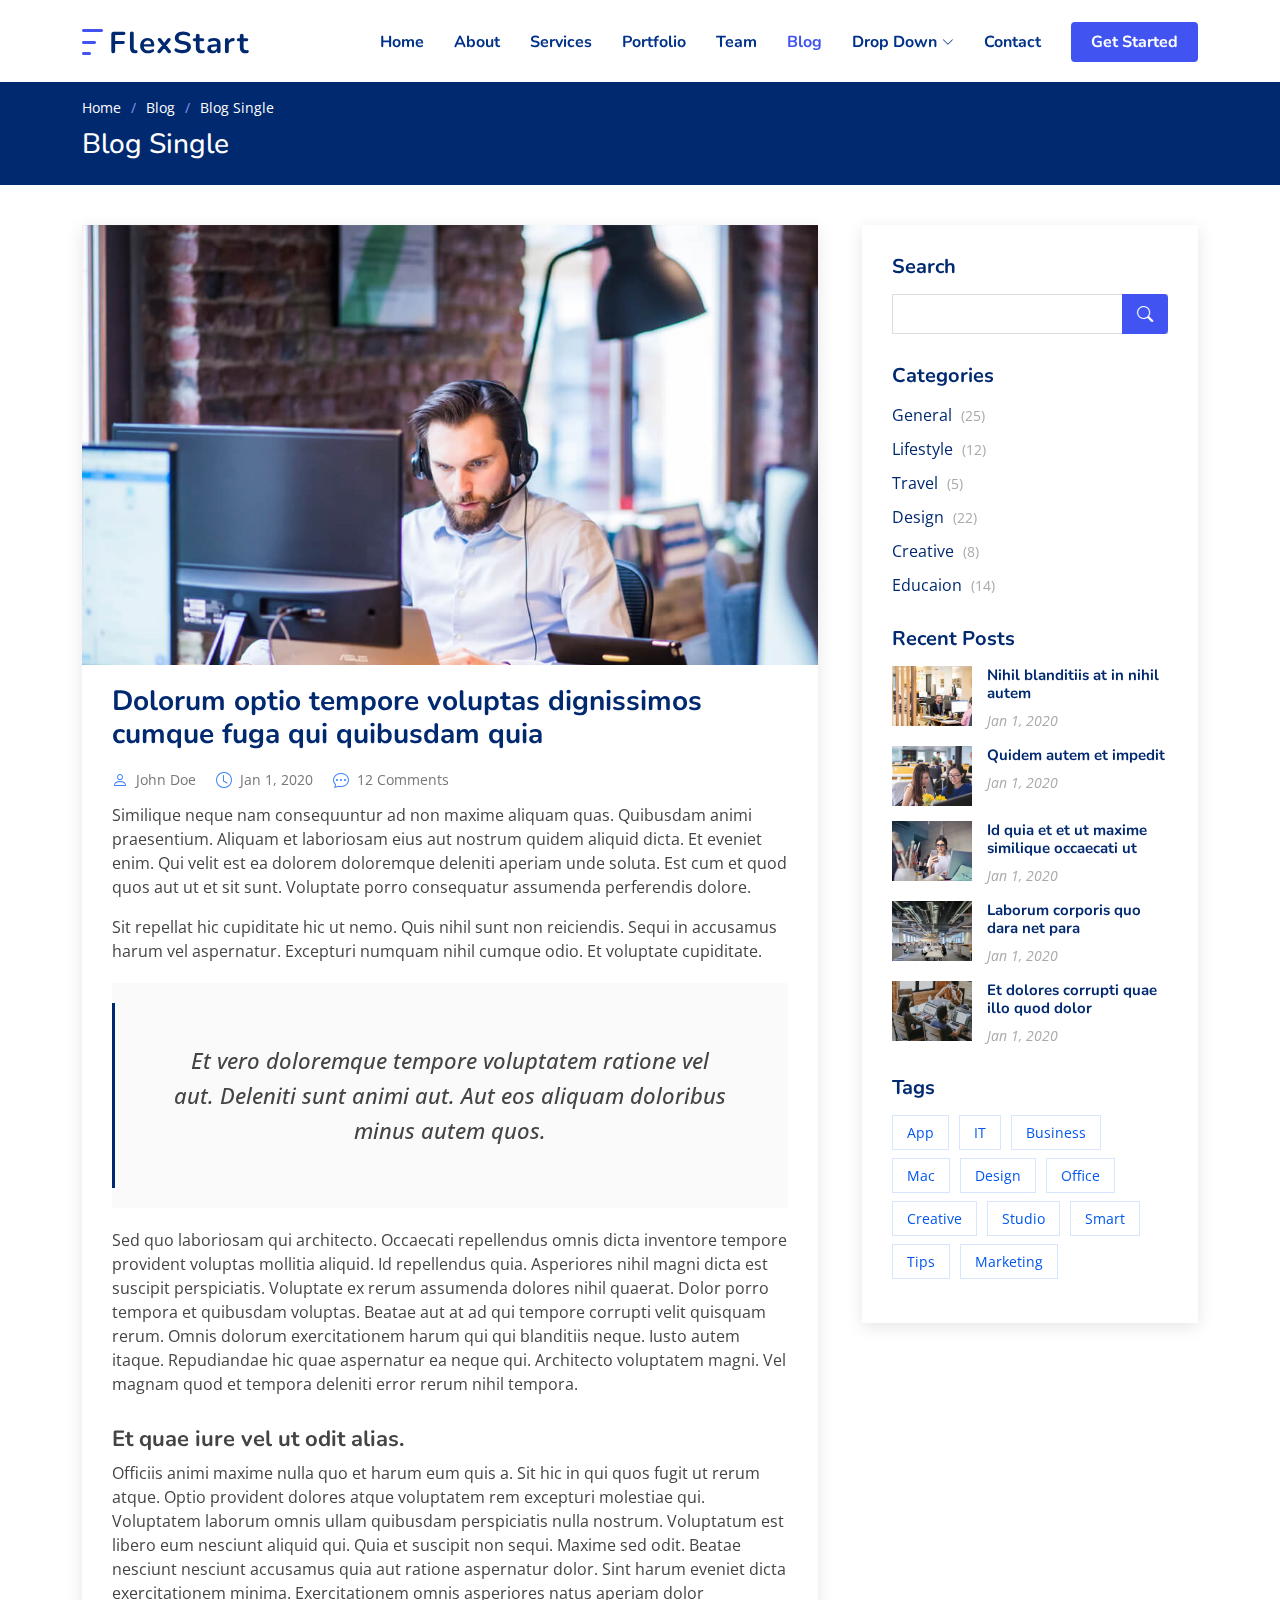
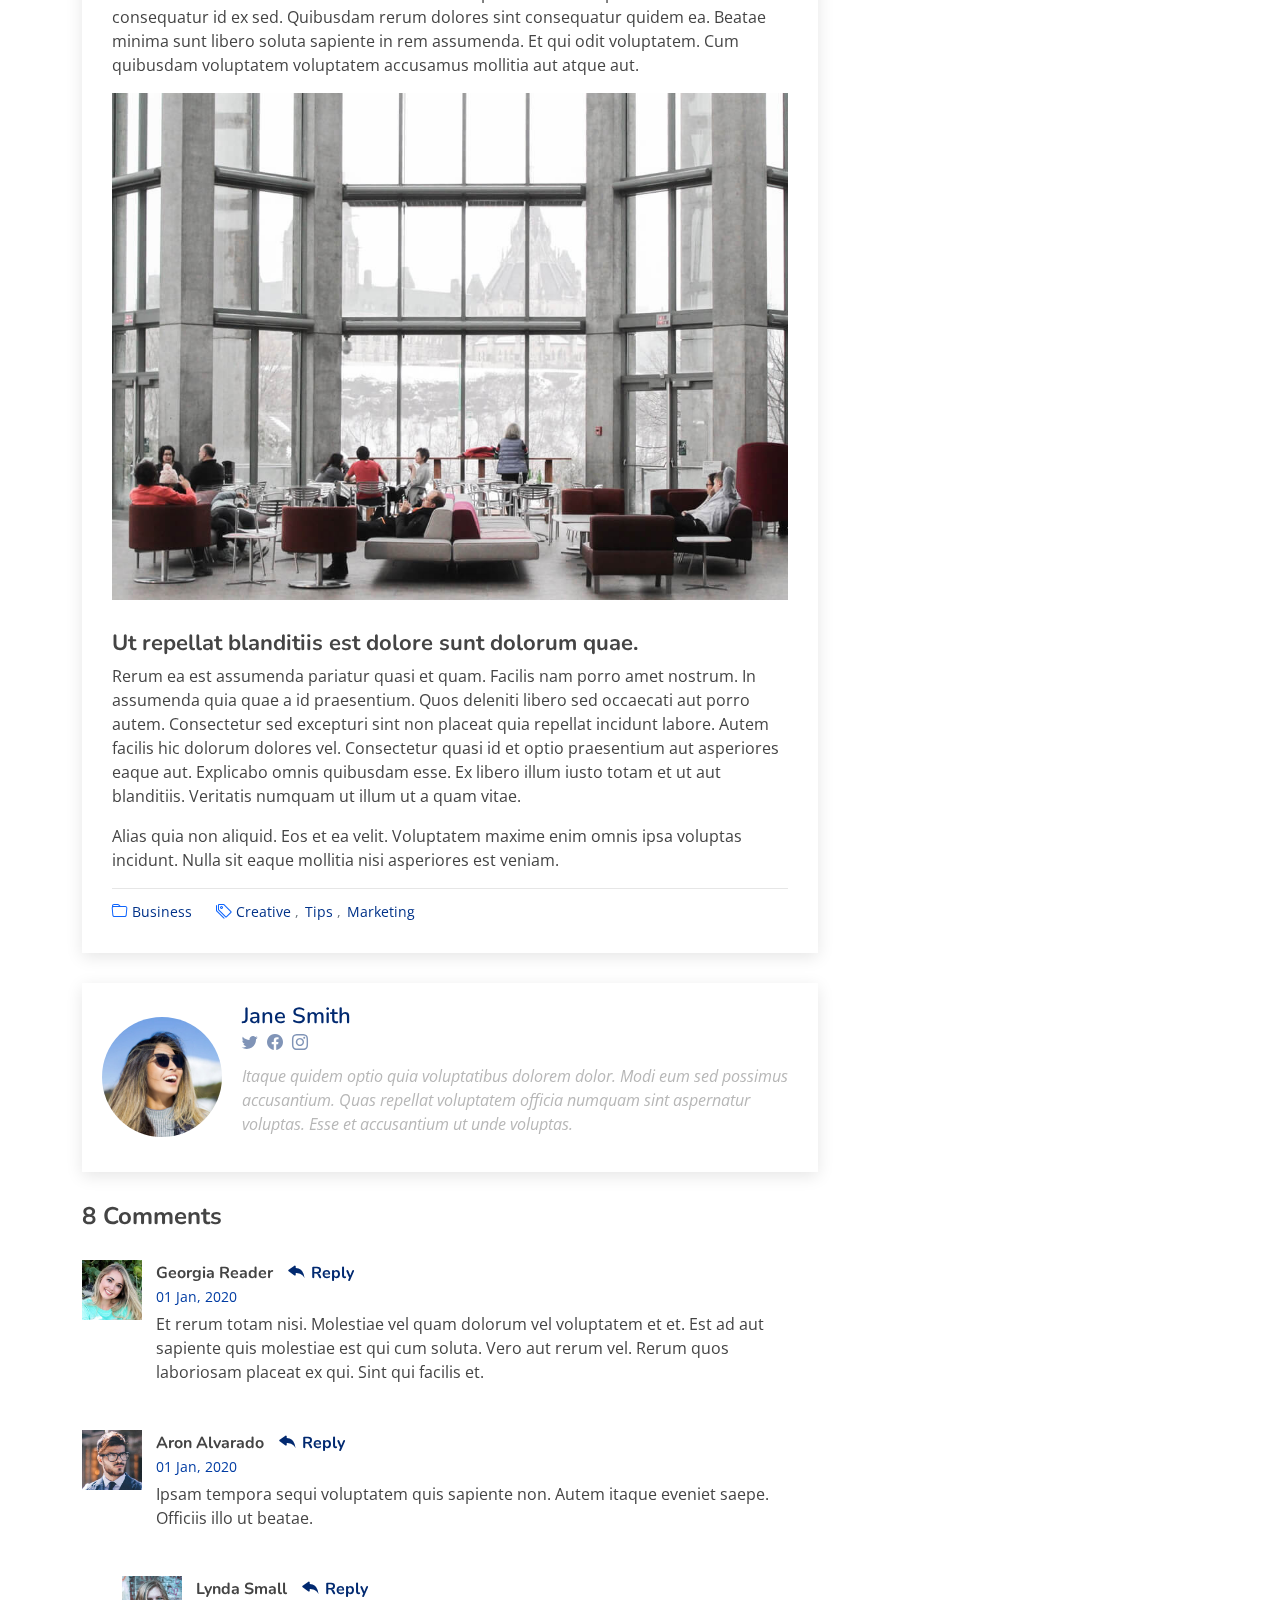
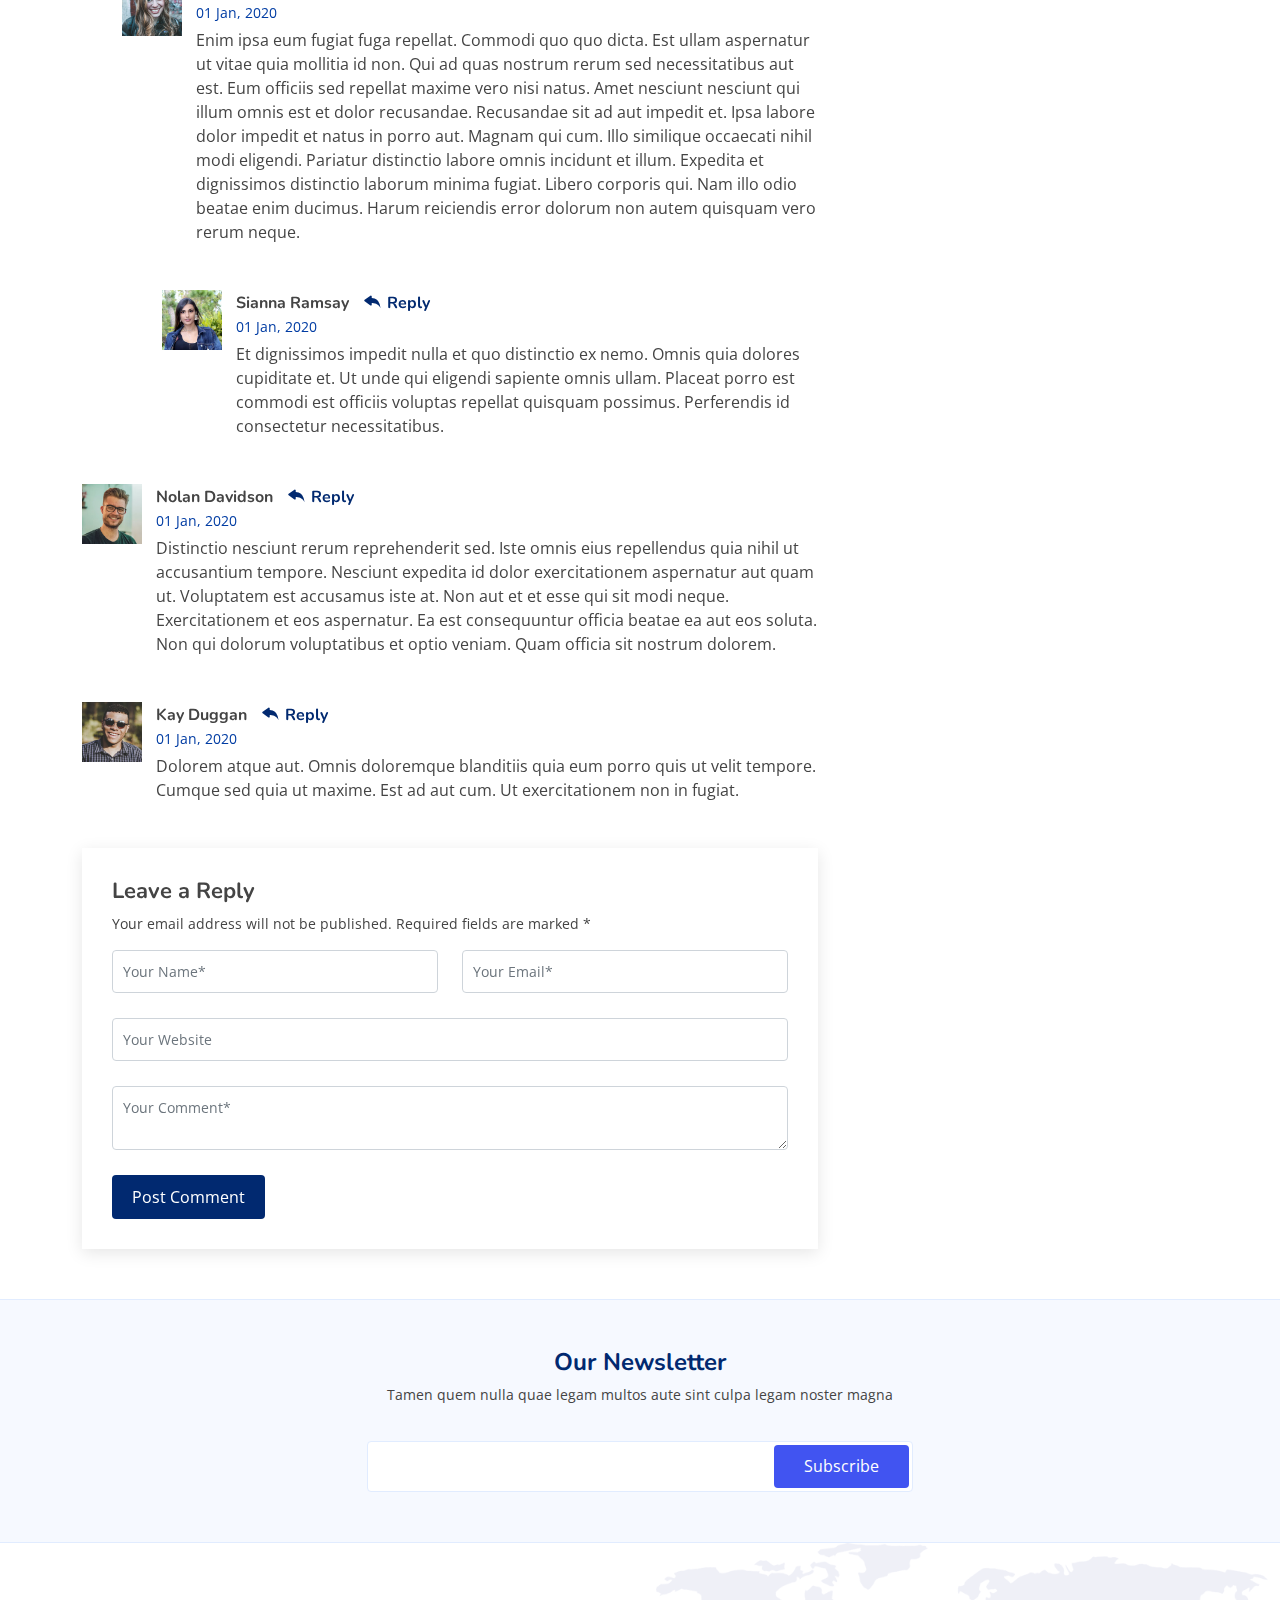
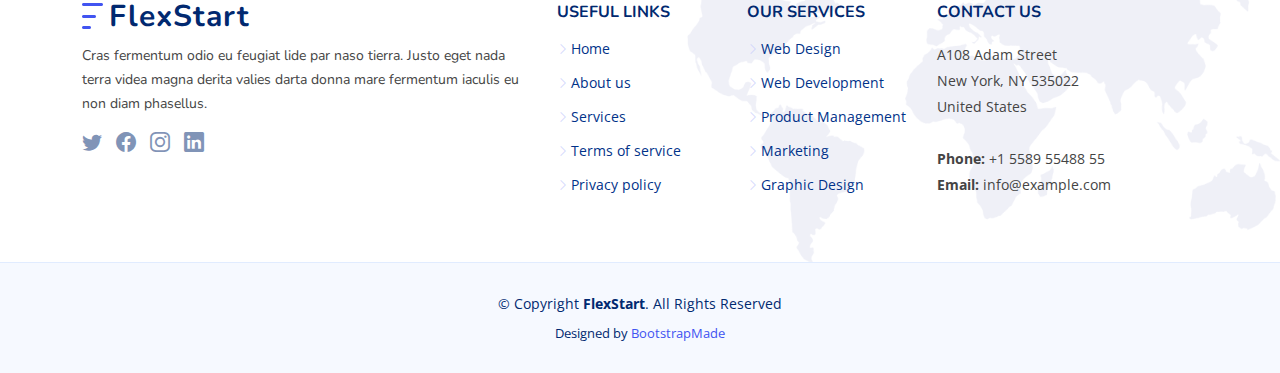
==== blog-single.html @ 6ce549ad "Innitial commit" ====
<!DOCTYPE html>
<html lang="en">

<head>
  <meta charset="utf-8">
  <meta content="width=device-width, initial-scale=1.0" name="viewport">

  <title>Blog Single - FlexStart Bootstrap Template</title>
  <meta content="" name="description">
  <meta content="" name="keywords">

  <!-- Favicons -->
  <link href="assets/img/favicon.png" rel="icon">
  <link href="assets/img/apple-touch-icon.png" rel="apple-touch-icon">

  <!-- Google Fonts -->
  <link href="https://fonts.googleapis.com/css?family=Open+Sans:300,300i,400,400i,600,600i,700,700i|Nunito:300,300i,400,400i,600,600i,700,700i|Poppins:300,300i,400,400i,500,500i,600,600i,700,700i" rel="stylesheet">

  <!-- Vendor CSS Files -->
  <link href="assets/vendor/aos/aos.css" rel="stylesheet">
  <link href="assets/vendor/bootstrap/css/bootstrap.min.css" rel="stylesheet">
  <link href="assets/vendor/bootstrap-icons/bootstrap-icons.css" rel="stylesheet">
  <link href="assets/vendor/glightbox/css/glightbox.min.css" rel="stylesheet">
  <link href="assets/vendor/remixicon/remixicon.css" rel="stylesheet">
  <link href="assets/vendor/swiper/swiper-bundle.min.css" rel="stylesheet">

  <!-- Template Main CSS File -->
  <link href="assets/css/style.css" rel="stylesheet">

  <!-- =======================================================
  * Template Name: FlexStart
  * Updated: Mar 10 2023 with Bootstrap v5.2.3
  * Template URL: https://bootstrapmade.com/flexstart-bootstrap-startup-template/
  * Author: BootstrapMade.com
  * License: https://bootstrapmade.com/license/
  ======================================================== -->
</head>

<body>

  <!-- ======= Header ======= -->
  <header id="header" class="header fixed-top">
    <div class="container-fluid container-xl d-flex align-items-center justify-content-between">

      <a href="index.html" class="logo d-flex align-items-center">
        <img src="assets/img/logo.png" alt="">
        <span>FlexStart</span>
      </a>

      <nav id="navbar" class="navbar">
        <ul>
          <li><a class="nav-link scrollto " href="#hero">Home</a></li>
          <li><a class="nav-link scrollto" href="#about">About</a></li>
          <li><a class="nav-link scrollto" href="#services">Services</a></li>
          <li><a class="nav-link scrollto" href="#portfolio">Portfolio</a></li>
          <li><a class="nav-link scrollto" href="#team">Team</a></li>
          <li><a class="active" href="blog.html">Blog</a></li>
          <li class="dropdown"><a href="#"><span>Drop Down</span> <i class="bi bi-chevron-down"></i></a>
            <ul>
              <li><a href="#">Drop Down 1</a></li>
              <li class="dropdown"><a href="#"><span>Deep Drop Down</span> <i class="bi bi-chevron-right"></i></a>
                <ul>
                  <li><a href="#">Deep Drop Down 1</a></li>
                  <li><a href="#">Deep Drop Down 2</a></li>
                  <li><a href="#">Deep Drop Down 3</a></li>
                  <li><a href="#">Deep Drop Down 4</a></li>
                  <li><a href="#">Deep Drop Down 5</a></li>
                </ul>
              </li>
              <li><a href="#">Drop Down 2</a></li>
              <li><a href="#">Drop Down 3</a></li>
              <li><a href="#">Drop Down 4</a></li>
            </ul>
          </li>
          <li><a class="nav-link scrollto" href="#contact">Contact</a></li>
          <li><a class="getstarted scrollto" href="#about">Get Started</a></li>
        </ul>
        <i class="bi bi-list mobile-nav-toggle"></i>
      </nav><!-- .navbar -->

    </div>
  </header><!-- End Header -->

  <main id="main">

    <!-- ======= Breadcrumbs ======= -->
    <section class="breadcrumbs">
      <div class="container">

        <ol>
          <li><a href="index.html">Home</a></li>
          <li><a href="blog.html">Blog</a></li>
          <li>Blog Single</li>
        </ol>
        <h2>Blog Single</h2>

      </div>
    </section><!-- End Breadcrumbs -->

    <!-- ======= Blog Single Section ======= -->
    <section id="blog" class="blog">
      <div class="container" data-aos="fade-up">

        <div class="row">

          <div class="col-lg-8 entries">

            <article class="entry entry-single">

              <div class="entry-img">
                <img src="assets/img/blog/blog-1.jpg" alt="" class="img-fluid">
              </div>

              <h2 class="entry-title">
                <a href="blog-single.html">Dolorum optio tempore voluptas dignissimos cumque fuga qui quibusdam quia</a>
              </h2>

              <div class="entry-meta">
                <ul>
                  <li class="d-flex align-items-center"><i class="bi bi-person"></i> <a href="blog-single.html">John Doe</a></li>
                  <li class="d-flex align-items-center"><i class="bi bi-clock"></i> <a href="blog-single.html"><time datetime="2020-01-01">Jan 1, 2020</time></a></li>
                  <li class="d-flex align-items-center"><i class="bi bi-chat-dots"></i> <a href="blog-single.html">12 Comments</a></li>
                </ul>
              </div>

              <div class="entry-content">
                <p>
                  Similique neque nam consequuntur ad non maxime aliquam quas. Quibusdam animi praesentium. Aliquam et laboriosam eius aut nostrum quidem aliquid dicta.
                  Et eveniet enim. Qui velit est ea dolorem doloremque deleniti aperiam unde soluta. Est cum et quod quos aut ut et sit sunt. Voluptate porro consequatur assumenda perferendis dolore.
                </p>

                <p>
                  Sit repellat hic cupiditate hic ut nemo. Quis nihil sunt non reiciendis. Sequi in accusamus harum vel aspernatur. Excepturi numquam nihil cumque odio. Et voluptate cupiditate.
                </p>

                <blockquote>
                  <p>
                    Et vero doloremque tempore voluptatem ratione vel aut. Deleniti sunt animi aut. Aut eos aliquam doloribus minus autem quos.
                  </p>
                </blockquote>

                <p>
                  Sed quo laboriosam qui architecto. Occaecati repellendus omnis dicta inventore tempore provident voluptas mollitia aliquid. Id repellendus quia. Asperiores nihil magni dicta est suscipit perspiciatis. Voluptate ex rerum assumenda dolores nihil quaerat.
                  Dolor porro tempora et quibusdam voluptas. Beatae aut at ad qui tempore corrupti velit quisquam rerum. Omnis dolorum exercitationem harum qui qui blanditiis neque.
                  Iusto autem itaque. Repudiandae hic quae aspernatur ea neque qui. Architecto voluptatem magni. Vel magnam quod et tempora deleniti error rerum nihil tempora.
                </p>

                <h3>Et quae iure vel ut odit alias.</h3>
                <p>
                  Officiis animi maxime nulla quo et harum eum quis a. Sit hic in qui quos fugit ut rerum atque. Optio provident dolores atque voluptatem rem excepturi molestiae qui. Voluptatem laborum omnis ullam quibusdam perspiciatis nulla nostrum. Voluptatum est libero eum nesciunt aliquid qui.
                  Quia et suscipit non sequi. Maxime sed odit. Beatae nesciunt nesciunt accusamus quia aut ratione aspernatur dolor. Sint harum eveniet dicta exercitationem minima. Exercitationem omnis asperiores natus aperiam dolor consequatur id ex sed. Quibusdam rerum dolores sint consequatur quidem ea.
                  Beatae minima sunt libero soluta sapiente in rem assumenda. Et qui odit voluptatem. Cum quibusdam voluptatem voluptatem accusamus mollitia aut atque aut.
                </p>
                <img src="assets/img/blog/blog-inside-post.jpg" class="img-fluid" alt="">

                <h3>Ut repellat blanditiis est dolore sunt dolorum quae.</h3>
                <p>
                  Rerum ea est assumenda pariatur quasi et quam. Facilis nam porro amet nostrum. In assumenda quia quae a id praesentium. Quos deleniti libero sed occaecati aut porro autem. Consectetur sed excepturi sint non placeat quia repellat incidunt labore. Autem facilis hic dolorum dolores vel.
                  Consectetur quasi id et optio praesentium aut asperiores eaque aut. Explicabo omnis quibusdam esse. Ex libero illum iusto totam et ut aut blanditiis. Veritatis numquam ut illum ut a quam vitae.
                </p>
                <p>
                  Alias quia non aliquid. Eos et ea velit. Voluptatem maxime enim omnis ipsa voluptas incidunt. Nulla sit eaque mollitia nisi asperiores est veniam.
                </p>

              </div>

              <div class="entry-footer">
                <i class="bi bi-folder"></i>
                <ul class="cats">
                  <li><a href="#">Business</a></li>
                </ul>

                <i class="bi bi-tags"></i>
                <ul class="tags">
                  <li><a href="#">Creative</a></li>
                  <li><a href="#">Tips</a></li>
                  <li><a href="#">Marketing</a></li>
                </ul>
              </div>

            </article><!-- End blog entry -->

            <div class="blog-author d-flex align-items-center">
              <img src="assets/img/blog/blog-author.jpg" class="rounded-circle float-left" alt="">
              <div>
                <h4>Jane Smith</h4>
                <div class="social-links">
                  <a href="https://twitters.com/#"><i class="bi bi-twitter"></i></a>
                  <a href="https://facebook.com/#"><i class="bi bi-facebook"></i></a>
                  <a href="https://instagram.com/#"><i class="biu bi-instagram"></i></a>
                </div>
                <p>
                  Itaque quidem optio quia voluptatibus dolorem dolor. Modi eum sed possimus accusantium. Quas repellat voluptatem officia numquam sint aspernatur voluptas. Esse et accusantium ut unde voluptas.
                </p>
              </div>
            </div><!-- End blog author bio -->

            <div class="blog-comments">

              <h4 class="comments-count">8 Comments</h4>

              <div id="comment-1" class="comment">
                <div class="d-flex">
                  <div class="comment-img"><img src="assets/img/blog/comments-1.jpg" alt=""></div>
                  <div>
                    <h5><a href="">Georgia Reader</a> <a href="#" class="reply"><i class="bi bi-reply-fill"></i> Reply</a></h5>
                    <time datetime="2020-01-01">01 Jan, 2020</time>
                    <p>
                      Et rerum totam nisi. Molestiae vel quam dolorum vel voluptatem et et. Est ad aut sapiente quis molestiae est qui cum soluta.
                      Vero aut rerum vel. Rerum quos laboriosam placeat ex qui. Sint qui facilis et.
                    </p>
                  </div>
                </div>
              </div><!-- End comment #1 -->

              <div id="comment-2" class="comment">
                <div class="d-flex">
                  <div class="comment-img"><img src="assets/img/blog/comments-2.jpg" alt=""></div>
                  <div>
                    <h5><a href="">Aron Alvarado</a> <a href="#" class="reply"><i class="bi bi-reply-fill"></i> Reply</a></h5>
                    <time datetime="2020-01-01">01 Jan, 2020</time>
                    <p>
                      Ipsam tempora sequi voluptatem quis sapiente non. Autem itaque eveniet saepe. Officiis illo ut beatae.
                    </p>
                  </div>
                </div>

                <div id="comment-reply-1" class="comment comment-reply">
                  <div class="d-flex">
                    <div class="comment-img"><img src="assets/img/blog/comments-3.jpg" alt=""></div>
                    <div>
                      <h5><a href="">Lynda Small</a> <a href="#" class="reply"><i class="bi bi-reply-fill"></i> Reply</a></h5>
                      <time datetime="2020-01-01">01 Jan, 2020</time>
                      <p>
                        Enim ipsa eum fugiat fuga repellat. Commodi quo quo dicta. Est ullam aspernatur ut vitae quia mollitia id non. Qui ad quas nostrum rerum sed necessitatibus aut est. Eum officiis sed repellat maxime vero nisi natus. Amet nesciunt nesciunt qui illum omnis est et dolor recusandae.

                        Recusandae sit ad aut impedit et. Ipsa labore dolor impedit et natus in porro aut. Magnam qui cum. Illo similique occaecati nihil modi eligendi. Pariatur distinctio labore omnis incidunt et illum. Expedita et dignissimos distinctio laborum minima fugiat.

                        Libero corporis qui. Nam illo odio beatae enim ducimus. Harum reiciendis error dolorum non autem quisquam vero rerum neque.
                      </p>
                    </div>
                  </div>

                  <div id="comment-reply-2" class="comment comment-reply">
                    <div class="d-flex">
                      <div class="comment-img"><img src="assets/img/blog/comments-4.jpg" alt=""></div>
                      <div>
                        <h5><a href="">Sianna Ramsay</a> <a href="#" class="reply"><i class="bi bi-reply-fill"></i> Reply</a></h5>
                        <time datetime="2020-01-01">01 Jan, 2020</time>
                        <p>
                          Et dignissimos impedit nulla et quo distinctio ex nemo. Omnis quia dolores cupiditate et. Ut unde qui eligendi sapiente omnis ullam. Placeat porro est commodi est officiis voluptas repellat quisquam possimus. Perferendis id consectetur necessitatibus.
                        </p>
                      </div>
                    </div>

                  </div><!-- End comment reply #2-->

                </div><!-- End comment reply #1-->

              </div><!-- End comment #2-->

              <div id="comment-3" class="comment">
                <div class="d-flex">
                  <div class="comment-img"><img src="assets/img/blog/comments-5.jpg" alt=""></div>
                  <div>
                    <h5><a href="">Nolan Davidson</a> <a href="#" class="reply"><i class="bi bi-reply-fill"></i> Reply</a></h5>
                    <time datetime="2020-01-01">01 Jan, 2020</time>
                    <p>
                      Distinctio nesciunt rerum reprehenderit sed. Iste omnis eius repellendus quia nihil ut accusantium tempore. Nesciunt expedita id dolor exercitationem aspernatur aut quam ut. Voluptatem est accusamus iste at.
                      Non aut et et esse qui sit modi neque. Exercitationem et eos aspernatur. Ea est consequuntur officia beatae ea aut eos soluta. Non qui dolorum voluptatibus et optio veniam. Quam officia sit nostrum dolorem.
                    </p>
                  </div>
                </div>

              </div><!-- End comment #3 -->

              <div id="comment-4" class="comment">
                <div class="d-flex">
                  <div class="comment-img"><img src="assets/img/blog/comments-6.jpg" alt=""></div>
                  <div>
                    <h5><a href="">Kay Duggan</a> <a href="#" class="reply"><i class="bi bi-reply-fill"></i> Reply</a></h5>
                    <time datetime="2020-01-01">01 Jan, 2020</time>
                    <p>
                      Dolorem atque aut. Omnis doloremque blanditiis quia eum porro quis ut velit tempore. Cumque sed quia ut maxime. Est ad aut cum. Ut exercitationem non in fugiat.
                    </p>
                  </div>
                </div>

              </div><!-- End comment #4 -->

              <div class="reply-form">
                <h4>Leave a Reply</h4>
                <p>Your email address will not be published. Required fields are marked * </p>
                <form action="">
                  <div class="row">
                    <div class="col-md-6 form-group">
                      <input name="name" type="text" class="form-control" placeholder="Your Name*">
                    </div>
                    <div class="col-md-6 form-group">
                      <input name="email" type="text" class="form-control" placeholder="Your Email*">
                    </div>
                  </div>
                  <div class="row">
                    <div class="col form-group">
                      <input name="website" type="text" class="form-control" placeholder="Your Website">
                    </div>
                  </div>
                  <div class="row">
                    <div class="col form-group">
                      <textarea name="comment" class="form-control" placeholder="Your Comment*"></textarea>
                    </div>
                  </div>
                  <button type="submit" class="btn btn-primary">Post Comment</button>

                </form>

              </div>

            </div><!-- End blog comments -->

          </div><!-- End blog entries list -->

          <div class="col-lg-4">

            <div class="sidebar">

              <h3 class="sidebar-title">Search</h3>
              <div class="sidebar-item search-form">
                <form action="">
                  <input type="text">
                  <button type="submit"><i class="bi bi-search"></i></button>
                </form>
              </div><!-- End sidebar search formn-->

              <h3 class="sidebar-title">Categories</h3>
              <div class="sidebar-item categories">
                <ul>
                  <li><a href="#">General <span>(25)</span></a></li>
                  <li><a href="#">Lifestyle <span>(12)</span></a></li>
                  <li><a href="#">Travel <span>(5)</span></a></li>
                  <li><a href="#">Design <span>(22)</span></a></li>
                  <li><a href="#">Creative <span>(8)</span></a></li>
                  <li><a href="#">Educaion <span>(14)</span></a></li>
                </ul>
              </div><!-- End sidebar categories-->

              <h3 class="sidebar-title">Recent Posts</h3>
              <div class="sidebar-item recent-posts">
                <div class="post-item clearfix">
                  <img src="assets/img/blog/blog-recent-1.jpg" alt="">
                  <h4><a href="blog-single.html">Nihil blanditiis at in nihil autem</a></h4>
                  <time datetime="2020-01-01">Jan 1, 2020</time>
                </div>

                <div class="post-item clearfix">
                  <img src="assets/img/blog/blog-recent-2.jpg" alt="">
                  <h4><a href="blog-single.html">Quidem autem et impedit</a></h4>
                  <time datetime="2020-01-01">Jan 1, 2020</time>
                </div>

                <div class="post-item clearfix">
                  <img src="assets/img/blog/blog-recent-3.jpg" alt="">
                  <h4><a href="blog-single.html">Id quia et et ut maxime similique occaecati ut</a></h4>
                  <time datetime="2020-01-01">Jan 1, 2020</time>
                </div>

                <div class="post-item clearfix">
                  <img src="assets/img/blog/blog-recent-4.jpg" alt="">
                  <h4><a href="blog-single.html">Laborum corporis quo dara net para</a></h4>
                  <time datetime="2020-01-01">Jan 1, 2020</time>
                </div>

                <div class="post-item clearfix">
                  <img src="assets/img/blog/blog-recent-5.jpg" alt="">
                  <h4><a href="blog-single.html">Et dolores corrupti quae illo quod dolor</a></h4>
                  <time datetime="2020-01-01">Jan 1, 2020</time>
                </div>

              </div><!-- End sidebar recent posts-->

              <h3 class="sidebar-title">Tags</h3>
              <div class="sidebar-item tags">
                <ul>
                  <li><a href="#">App</a></li>
                  <li><a href="#">IT</a></li>
                  <li><a href="#">Business</a></li>
                  <li><a href="#">Mac</a></li>
                  <li><a href="#">Design</a></li>
                  <li><a href="#">Office</a></li>
                  <li><a href="#">Creative</a></li>
                  <li><a href="#">Studio</a></li>
                  <li><a href="#">Smart</a></li>
                  <li><a href="#">Tips</a></li>
                  <li><a href="#">Marketing</a></li>
                </ul>
              </div><!-- End sidebar tags-->

            </div><!-- End sidebar -->

          </div><!-- End blog sidebar -->

        </div>

      </div>
    </section><!-- End Blog Single Section -->

  </main><!-- End #main -->

  <!-- ======= Footer ======= -->
  <footer id="footer" class="footer">

    <div class="footer-newsletter">
      <div class="container">
        <div class="row justify-content-center">
          <div class="col-lg-12 text-center">
            <h4>Our Newsletter</h4>
            <p>Tamen quem nulla quae legam multos aute sint culpa legam noster magna</p>
          </div>
          <div class="col-lg-6">
            <form action="" method="post">
              <input type="email" name="email"><input type="submit" value="Subscribe">
            </form>
          </div>
        </div>
      </div>
    </div>

    <div class="footer-top">
      <div class="container">
        <div class="row gy-4">
          <div class="col-lg-5 col-md-12 footer-info">
            <a href="index.html" class="logo d-flex align-items-center">
              <img src="assets/img/logo.png" alt="">
              <span>FlexStart</span>
            </a>
            <p>Cras fermentum odio eu feugiat lide par naso tierra. Justo eget nada terra videa magna derita valies darta donna mare fermentum iaculis eu non diam phasellus.</p>
            <div class="social-links mt-3">
              <a href="#" class="twitter"><i class="bi bi-twitter"></i></a>
              <a href="#" class="facebook"><i class="bi bi-facebook"></i></a>
              <a href="#" class="instagram"><i class="bi bi-instagram"></i></a>
              <a href="#" class="linkedin"><i class="bi bi-linkedin"></i></a>
            </div>
          </div>

          <div class="col-lg-2 col-6 footer-links">
            <h4>Useful Links</h4>
            <ul>
              <li><i class="bi bi-chevron-right"></i> <a href="#">Home</a></li>
              <li><i class="bi bi-chevron-right"></i> <a href="#">About us</a></li>
              <li><i class="bi bi-chevron-right"></i> <a href="#">Services</a></li>
              <li><i class="bi bi-chevron-right"></i> <a href="#">Terms of service</a></li>
              <li><i class="bi bi-chevron-right"></i> <a href="#">Privacy policy</a></li>
            </ul>
          </div>

          <div class="col-lg-2 col-6 footer-links">
            <h4>Our Services</h4>
            <ul>
              <li><i class="bi bi-chevron-right"></i> <a href="#">Web Design</a></li>
              <li><i class="bi bi-chevron-right"></i> <a href="#">Web Development</a></li>
              <li><i class="bi bi-chevron-right"></i> <a href="#">Product Management</a></li>
              <li><i class="bi bi-chevron-right"></i> <a href="#">Marketing</a></li>
              <li><i class="bi bi-chevron-right"></i> <a href="#">Graphic Design</a></li>
            </ul>
          </div>

          <div class="col-lg-3 col-md-12 footer-contact text-center text-md-start">
            <h4>Contact Us</h4>
            <p>
              A108 Adam Street <br>
              New York, NY 535022<br>
              United States <br><br>
              <strong>Phone:</strong> +1 5589 55488 55<br>
              <strong>Email:</strong> info@example.com<br>
            </p>

          </div>

        </div>
      </div>
    </div>

    <div class="container">
      <div class="copyright">
        &copy; Copyright <strong><span>FlexStart</span></strong>. All Rights Reserved
      </div>
      <div class="credits">
        <!-- All the links in the footer should remain intact. -->
        <!-- You can delete the links only if you purchased the pro version. -->
        <!-- Licensing information: https://bootstrapmade.com/license/ -->
        <!-- Purchase the pro version with working PHP/AJAX contact form: https://bootstrapmade.com/flexstart-bootstrap-startup-template/ -->
        Designed by <a href="https://bootstrapmade.com/">BootstrapMade</a>
      </div>
    </div>
  </footer><!-- End Footer -->

  <a href="#" class="back-to-top d-flex align-items-center justify-content-center"><i class="bi bi-arrow-up-short"></i></a>

  <!-- Vendor JS Files -->
  <script src="assets/vendor/purecounter/purecounter_vanilla.js"></script>
  <script src="assets/vendor/aos/aos.js"></script>
  <script src="assets/vendor/bootstrap/js/bootstrap.bundle.min.js"></script>
  <script src="assets/vendor/glightbox/js/glightbox.min.js"></script>
  <script src="assets/vendor/isotope-layout/isotope.pkgd.min.js"></script>
  <script src="assets/vendor/swiper/swiper-bundle.min.js"></script>
  <script src="assets/vendor/php-email-form/validate.js"></script>

  <!-- Template Main JS File -->
  <script src="assets/js/main.js"></script>

</body>

</html>
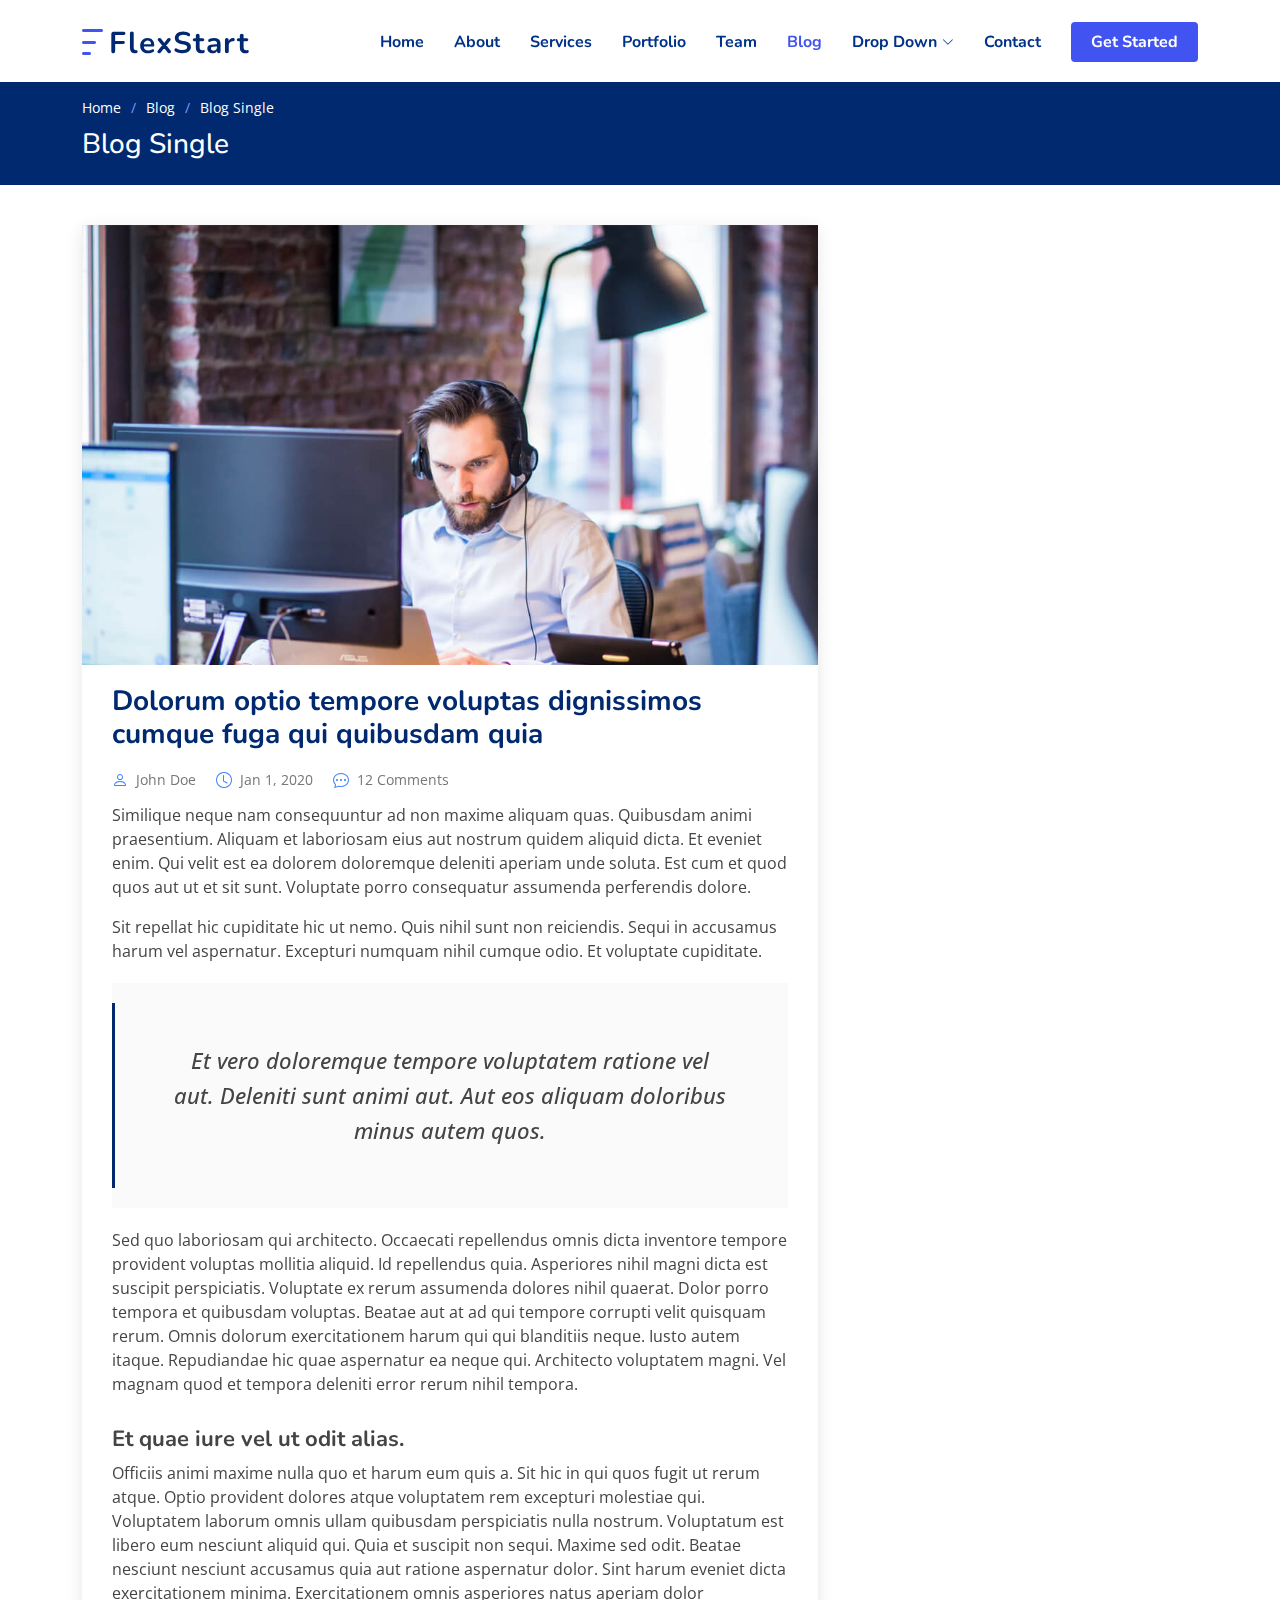
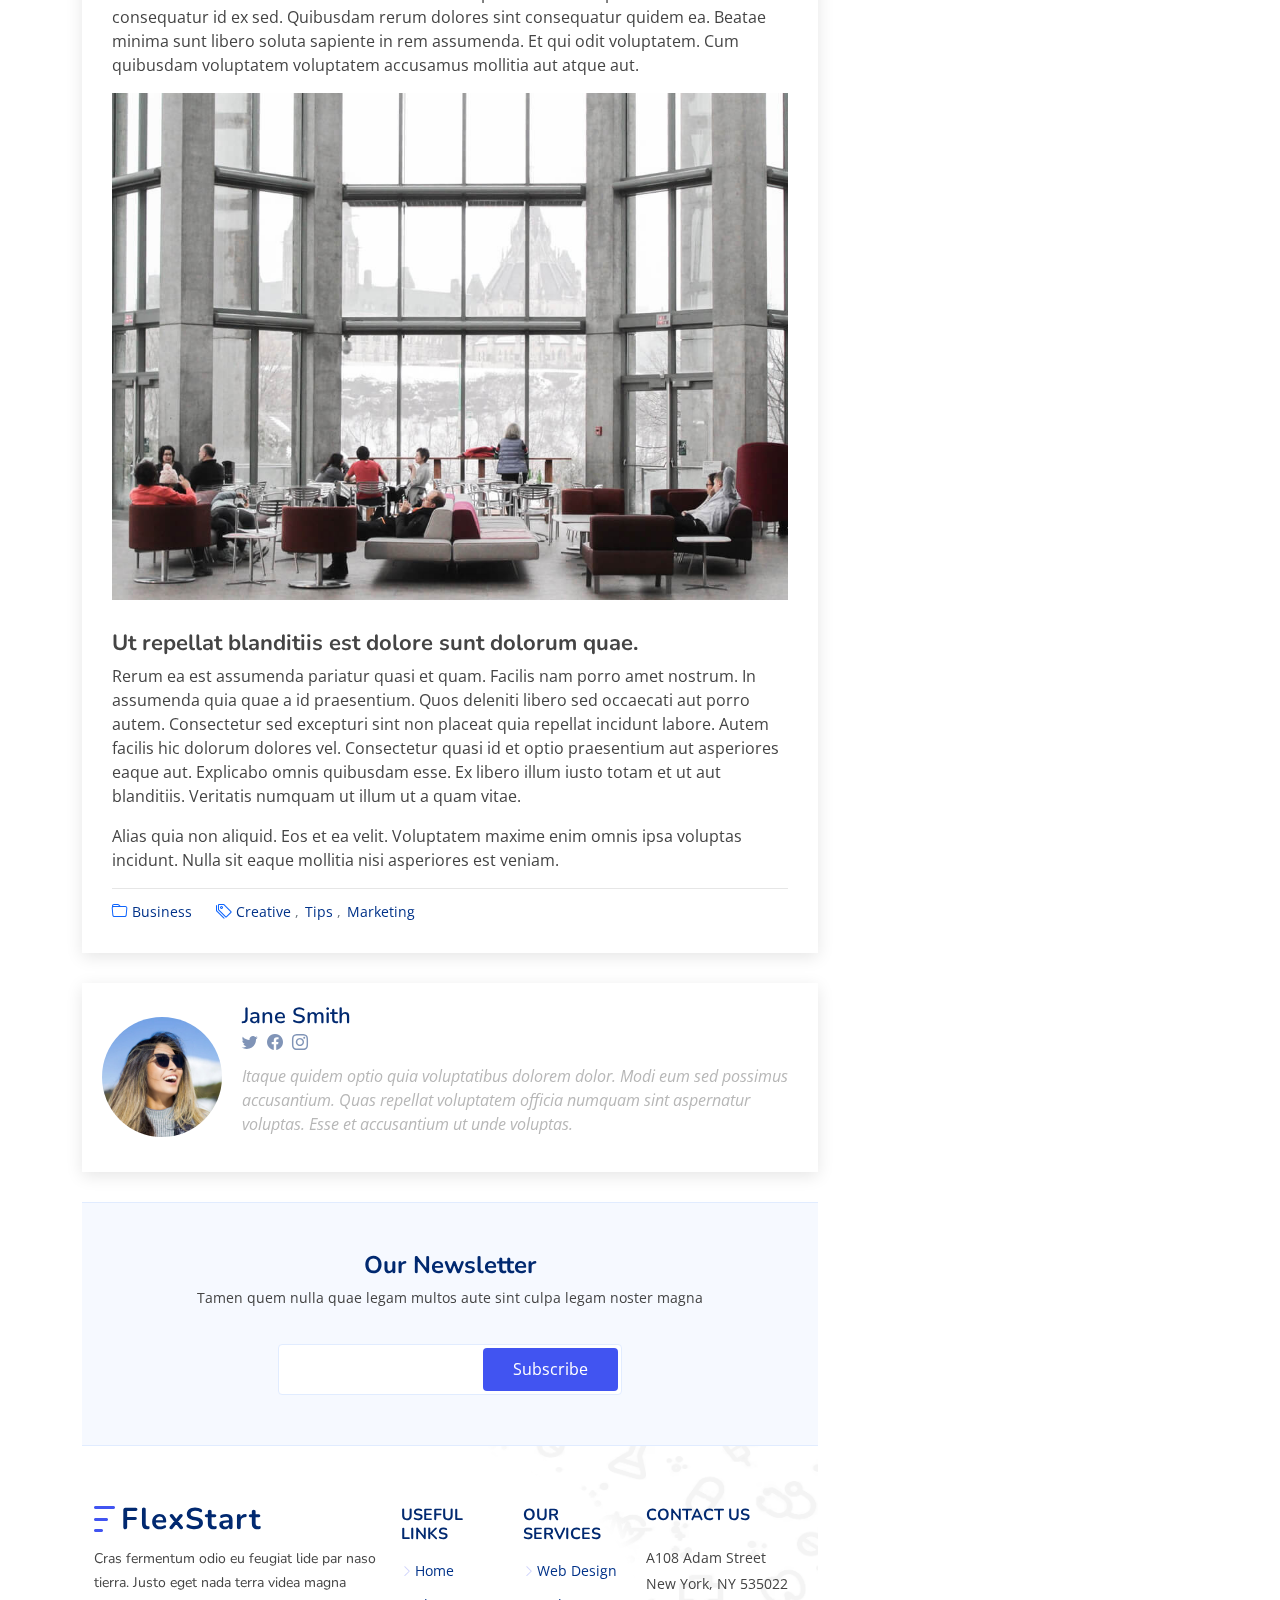
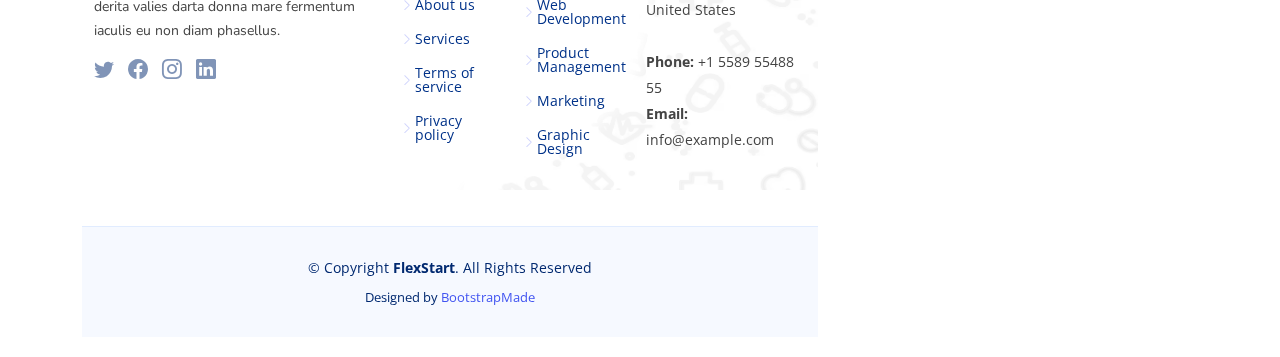
==== commit c6c96a01: "update content" ====
--- a/blog-single.html
+++ b/blog-single.html
@@ -195,216 +195,6 @@
               </div>
             </div><!-- End blog author bio -->
 
-            <div class="blog-comments">
-
-              <h4 class="comments-count">8 Comments</h4>
-
-              <div id="comment-1" class="comment">
-                <div class="d-flex">
-                  <div class="comment-img"><img src="assets/img/blog/comments-1.jpg" alt=""></div>
-                  <div>
-                    <h5><a href="">Georgia Reader</a> <a href="#" class="reply"><i class="bi bi-reply-fill"></i> Reply</a></h5>
-                    <time datetime="2020-01-01">01 Jan, 2020</time>
-                    <p>
-                      Et rerum totam nisi. Molestiae vel quam dolorum vel voluptatem et et. Est ad aut sapiente quis molestiae est qui cum soluta.
-                      Vero aut rerum vel. Rerum quos laboriosam placeat ex qui. Sint qui facilis et.
-                    </p>
-                  </div>
-                </div>
-              </div><!-- End comment #1 -->
-
-              <div id="comment-2" class="comment">
-                <div class="d-flex">
-                  <div class="comment-img"><img src="assets/img/blog/comments-2.jpg" alt=""></div>
-                  <div>
-                    <h5><a href="">Aron Alvarado</a> <a href="#" class="reply"><i class="bi bi-reply-fill"></i> Reply</a></h5>
-                    <time datetime="2020-01-01">01 Jan, 2020</time>
-                    <p>
-                      Ipsam tempora sequi voluptatem quis sapiente non. Autem itaque eveniet saepe. Officiis illo ut beatae.
-                    </p>
-                  </div>
-                </div>
-
-                <div id="comment-reply-1" class="comment comment-reply">
-                  <div class="d-flex">
-                    <div class="comment-img"><img src="assets/img/blog/comments-3.jpg" alt=""></div>
-                    <div>
-                      <h5><a href="">Lynda Small</a> <a href="#" class="reply"><i class="bi bi-reply-fill"></i> Reply</a></h5>
-                      <time datetime="2020-01-01">01 Jan, 2020</time>
-                      <p>
-                        Enim ipsa eum fugiat fuga repellat. Commodi quo quo dicta. Est ullam aspernatur ut vitae quia mollitia id non. Qui ad quas nostrum rerum sed necessitatibus aut est. Eum officiis sed repellat maxime vero nisi natus. Amet nesciunt nesciunt qui illum omnis est et dolor recusandae.
-
-                        Recusandae sit ad aut impedit et. Ipsa labore dolor impedit et natus in porro aut. Magnam qui cum. Illo similique occaecati nihil modi eligendi. Pariatur distinctio labore omnis incidunt et illum. Expedita et dignissimos distinctio laborum minima fugiat.
-
-                        Libero corporis qui. Nam illo odio beatae enim ducimus. Harum reiciendis error dolorum non autem quisquam vero rerum neque.
-                      </p>
-                    </div>
-                  </div>
-
-                  <div id="comment-reply-2" class="comment comment-reply">
-                    <div class="d-flex">
-                      <div class="comment-img"><img src="assets/img/blog/comments-4.jpg" alt=""></div>
-                      <div>
-                        <h5><a href="">Sianna Ramsay</a> <a href="#" class="reply"><i class="bi bi-reply-fill"></i> Reply</a></h5>
-                        <time datetime="2020-01-01">01 Jan, 2020</time>
-                        <p>
-                          Et dignissimos impedit nulla et quo distinctio ex nemo. Omnis quia dolores cupiditate et. Ut unde qui eligendi sapiente omnis ullam. Placeat porro est commodi est officiis voluptas repellat quisquam possimus. Perferendis id consectetur necessitatibus.
-                        </p>
-                      </div>
-                    </div>
-
-                  </div><!-- End comment reply #2-->
-
-                </div><!-- End comment reply #1-->
-
-              </div><!-- End comment #2-->
-
-              <div id="comment-3" class="comment">
-                <div class="d-flex">
-                  <div class="comment-img"><img src="assets/img/blog/comments-5.jpg" alt=""></div>
-                  <div>
-                    <h5><a href="">Nolan Davidson</a> <a href="#" class="reply"><i class="bi bi-reply-fill"></i> Reply</a></h5>
-                    <time datetime="2020-01-01">01 Jan, 2020</time>
-                    <p>
-                      Distinctio nesciunt rerum reprehenderit sed. Iste omnis eius repellendus quia nihil ut accusantium tempore. Nesciunt expedita id dolor exercitationem aspernatur aut quam ut. Voluptatem est accusamus iste at.
-                      Non aut et et esse qui sit modi neque. Exercitationem et eos aspernatur. Ea est consequuntur officia beatae ea aut eos soluta. Non qui dolorum voluptatibus et optio veniam. Quam officia sit nostrum dolorem.
-                    </p>
-                  </div>
-                </div>
-
-              </div><!-- End comment #3 -->
-
-              <div id="comment-4" class="comment">
-                <div class="d-flex">
-                  <div class="comment-img"><img src="assets/img/blog/comments-6.jpg" alt=""></div>
-                  <div>
-                    <h5><a href="">Kay Duggan</a> <a href="#" class="reply"><i class="bi bi-reply-fill"></i> Reply</a></h5>
-                    <time datetime="2020-01-01">01 Jan, 2020</time>
-                    <p>
-                      Dolorem atque aut. Omnis doloremque blanditiis quia eum porro quis ut velit tempore. Cumque sed quia ut maxime. Est ad aut cum. Ut exercitationem non in fugiat.
-                    </p>
-                  </div>
-                </div>
-
-              </div><!-- End comment #4 -->
-
-              <div class="reply-form">
-                <h4>Leave a Reply</h4>
-                <p>Your email address will not be published. Required fields are marked * </p>
-                <form action="">
-                  <div class="row">
-                    <div class="col-md-6 form-group">
-                      <input name="name" type="text" class="form-control" placeholder="Your Name*">
-                    </div>
-                    <div class="col-md-6 form-group">
-                      <input name="email" type="text" class="form-control" placeholder="Your Email*">
-                    </div>
-                  </div>
-                  <div class="row">
-                    <div class="col form-group">
-                      <input name="website" type="text" class="form-control" placeholder="Your Website">
-                    </div>
-                  </div>
-                  <div class="row">
-                    <div class="col form-group">
-                      <textarea name="comment" class="form-control" placeholder="Your Comment*"></textarea>
-                    </div>
-                  </div>
-                  <button type="submit" class="btn btn-primary">Post Comment</button>
-
-                </form>
-
-              </div>
-
-            </div><!-- End blog comments -->
-
-          </div><!-- End blog entries list -->
-
-          <div class="col-lg-4">
-
-            <div class="sidebar">
-
-              <h3 class="sidebar-title">Search</h3>
-              <div class="sidebar-item search-form">
-                <form action="">
-                  <input type="text">
-                  <button type="submit"><i class="bi bi-search"></i></button>
-                </form>
-              </div><!-- End sidebar search formn-->
-
-              <h3 class="sidebar-title">Categories</h3>
-              <div class="sidebar-item categories">
-                <ul>
-                  <li><a href="#">General <span>(25)</span></a></li>
-                  <li><a href="#">Lifestyle <span>(12)</span></a></li>
-                  <li><a href="#">Travel <span>(5)</span></a></li>
-                  <li><a href="#">Design <span>(22)</span></a></li>
-                  <li><a href="#">Creative <span>(8)</span></a></li>
-                  <li><a href="#">Educaion <span>(14)</span></a></li>
-                </ul>
-              </div><!-- End sidebar categories-->
-
-              <h3 class="sidebar-title">Recent Posts</h3>
-              <div class="sidebar-item recent-posts">
-                <div class="post-item clearfix">
-                  <img src="assets/img/blog/blog-recent-1.jpg" alt="">
-                  <h4><a href="blog-single.html">Nihil blanditiis at in nihil autem</a></h4>
-                  <time datetime="2020-01-01">Jan 1, 2020</time>
-                </div>
-
-                <div class="post-item clearfix">
-                  <img src="assets/img/blog/blog-recent-2.jpg" alt="">
-                  <h4><a href="blog-single.html">Quidem autem et impedit</a></h4>
-                  <time datetime="2020-01-01">Jan 1, 2020</time>
-                </div>
-
-                <div class="post-item clearfix">
-                  <img src="assets/img/blog/blog-recent-3.jpg" alt="">
-                  <h4><a href="blog-single.html">Id quia et et ut maxime similique occaecati ut</a></h4>
-                  <time datetime="2020-01-01">Jan 1, 2020</time>
-                </div>
-
-                <div class="post-item clearfix">
-                  <img src="assets/img/blog/blog-recent-4.jpg" alt="">
-                  <h4><a href="blog-single.html">Laborum corporis quo dara net para</a></h4>
-                  <time datetime="2020-01-01">Jan 1, 2020</time>
-                </div>
-
-                <div class="post-item clearfix">
-                  <img src="assets/img/blog/blog-recent-5.jpg" alt="">
-                  <h4><a href="blog-single.html">Et dolores corrupti quae illo quod dolor</a></h4>
-                  <time datetime="2020-01-01">Jan 1, 2020</time>
-                </div>
-
-              </div><!-- End sidebar recent posts-->
-
-              <h3 class="sidebar-title">Tags</h3>
-              <div class="sidebar-item tags">
-                <ul>
-                  <li><a href="#">App</a></li>
-                  <li><a href="#">IT</a></li>
-                  <li><a href="#">Business</a></li>
-                  <li><a href="#">Mac</a></li>
-                  <li><a href="#">Design</a></li>
-                  <li><a href="#">Office</a></li>
-                  <li><a href="#">Creative</a></li>
-                  <li><a href="#">Studio</a></li>
-                  <li><a href="#">Smart</a></li>
-                  <li><a href="#">Tips</a></li>
-                  <li><a href="#">Marketing</a></li>
-                </ul>
-              </div><!-- End sidebar tags-->
-
-            </div><!-- End sidebar -->
-
-          </div><!-- End blog sidebar -->
-
-        </div>
-
-      </div>
-    </section><!-- End Blog Single Section -->
-
-  </main><!-- End #main -->
 
   <!-- ======= Footer ======= -->
   <footer id="footer" class="footer">
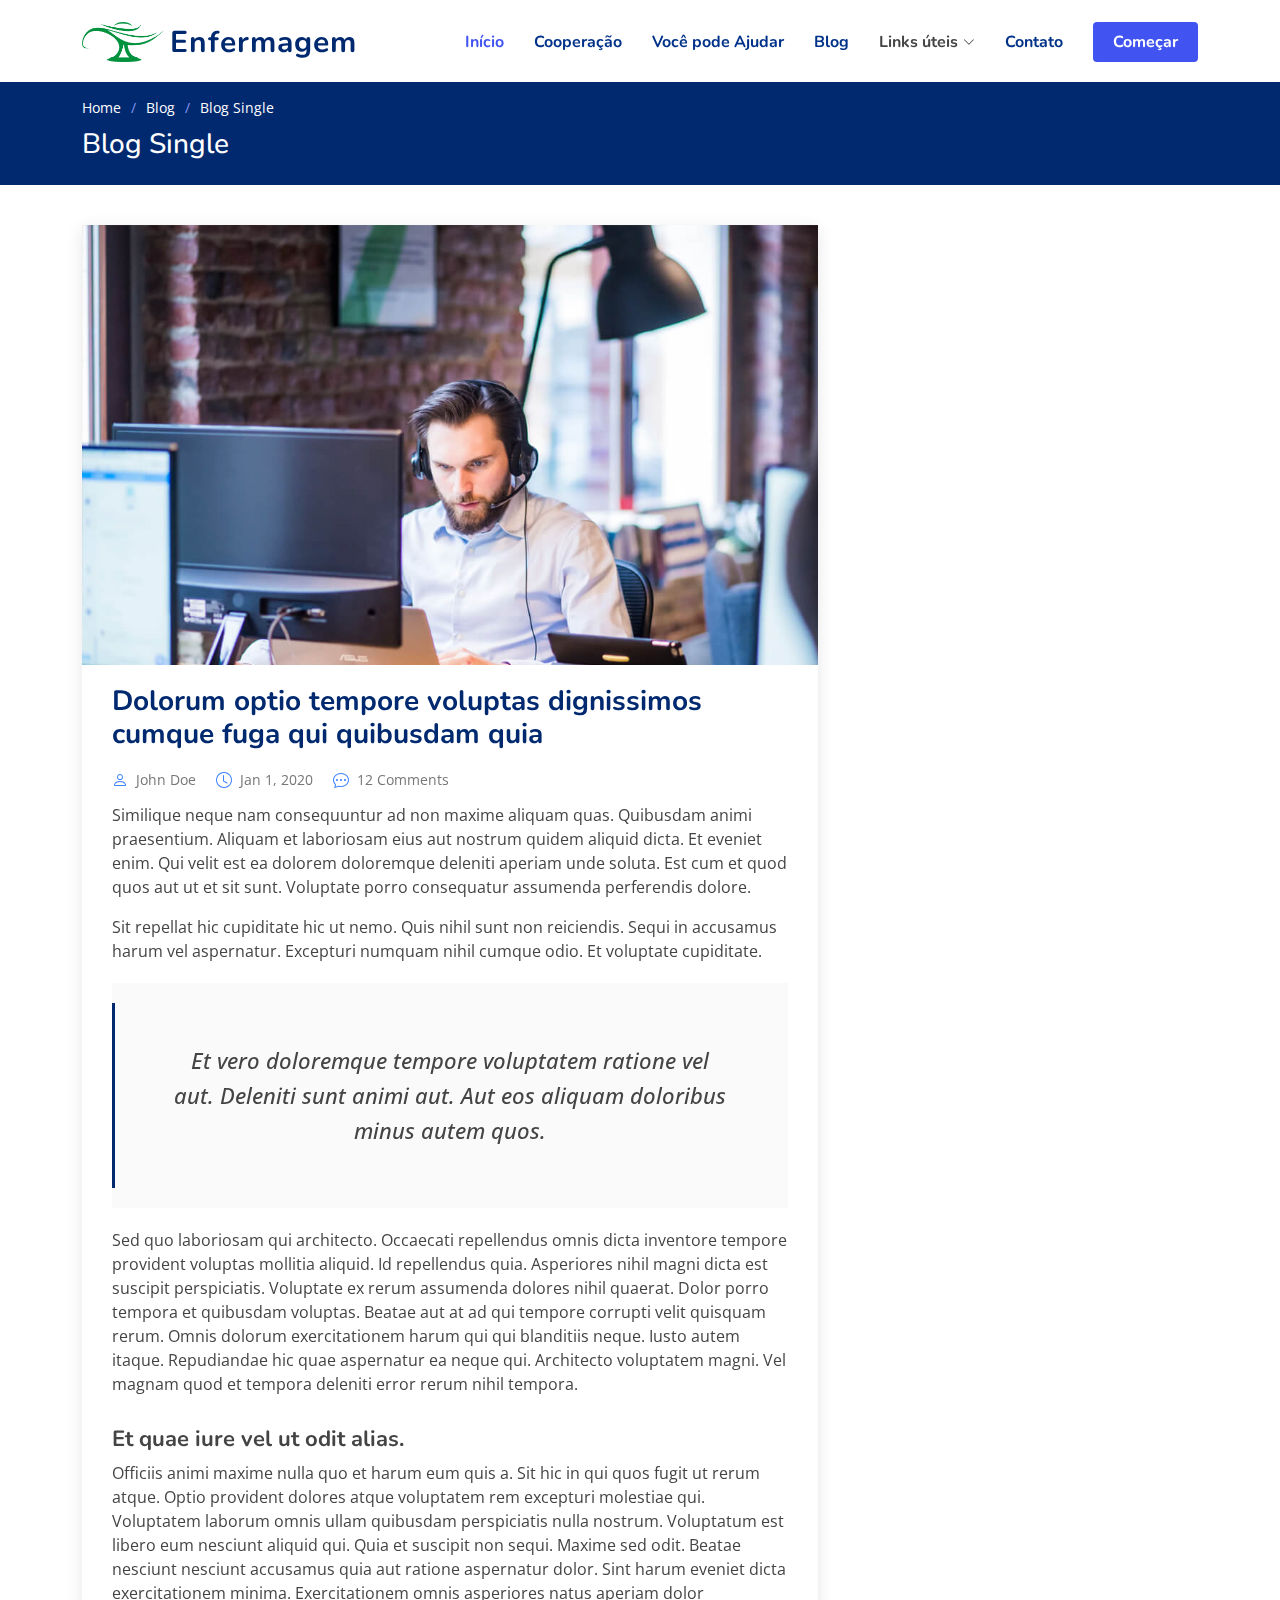
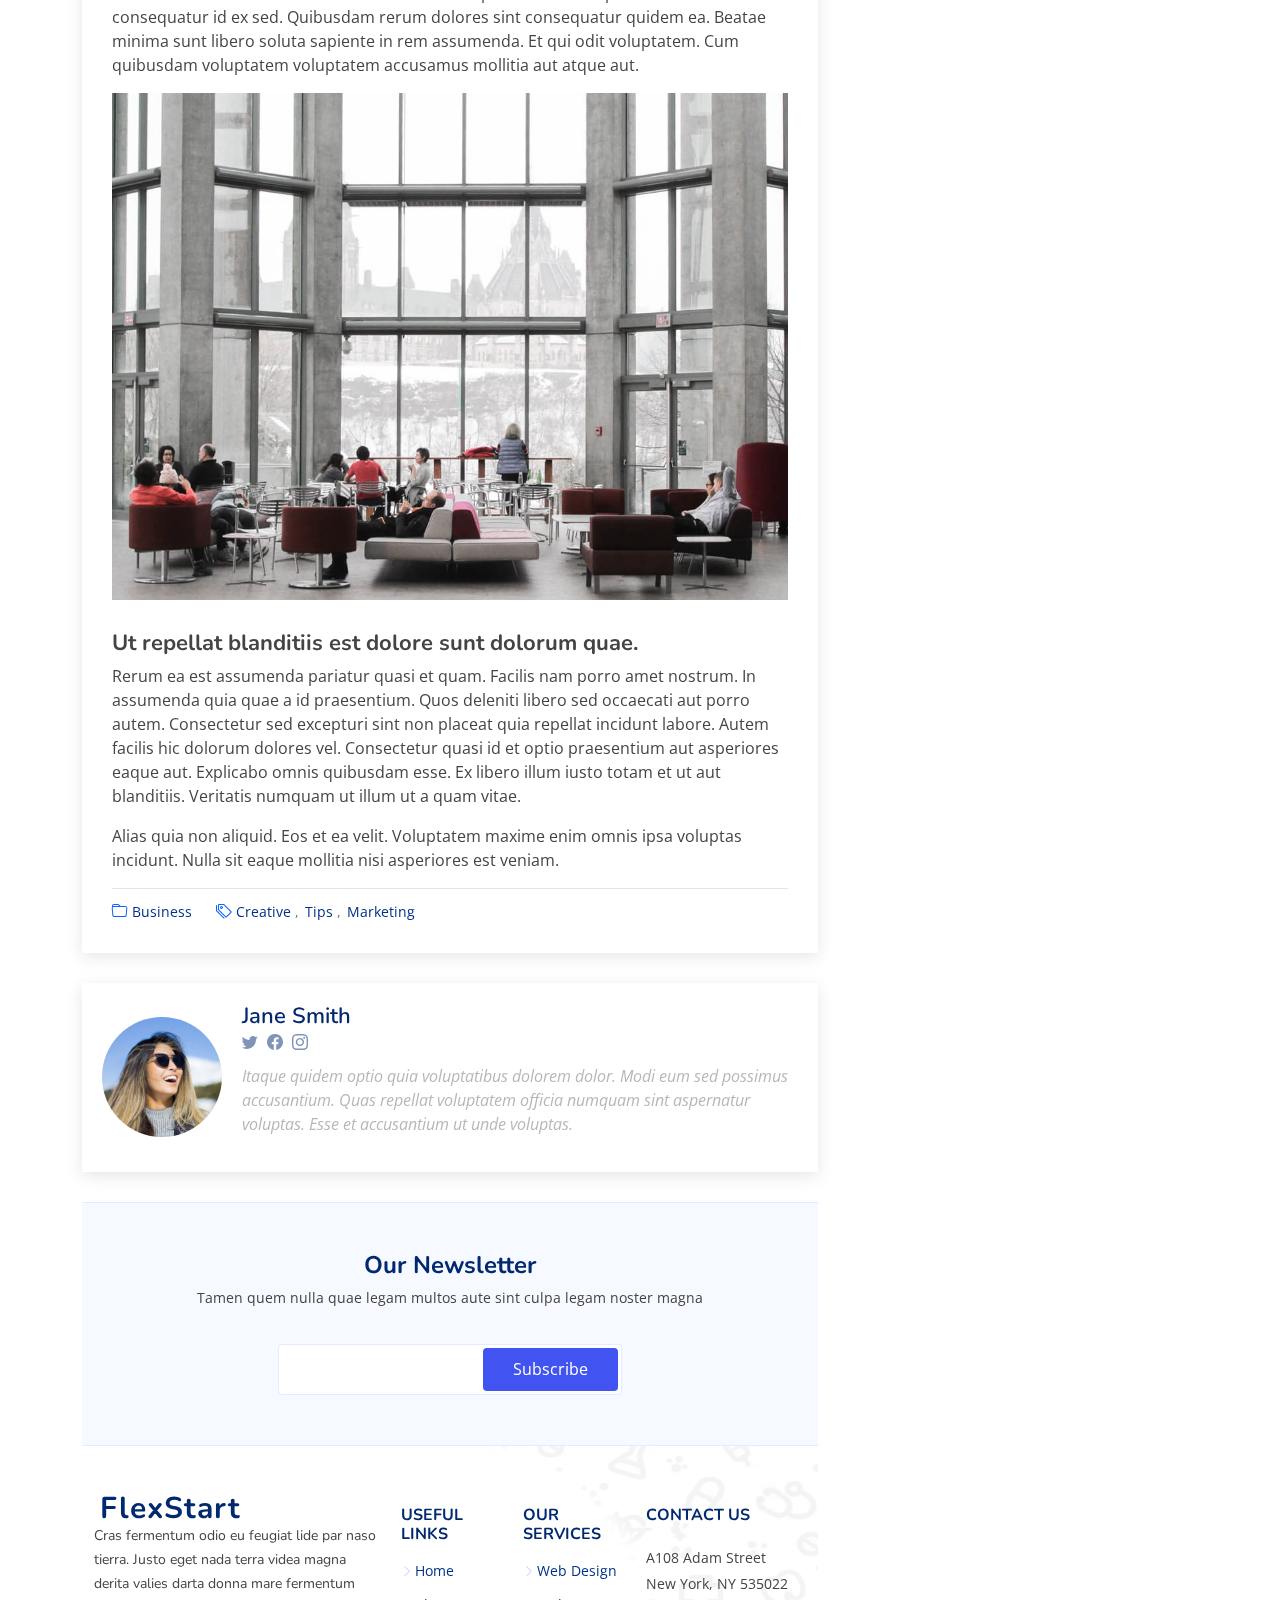
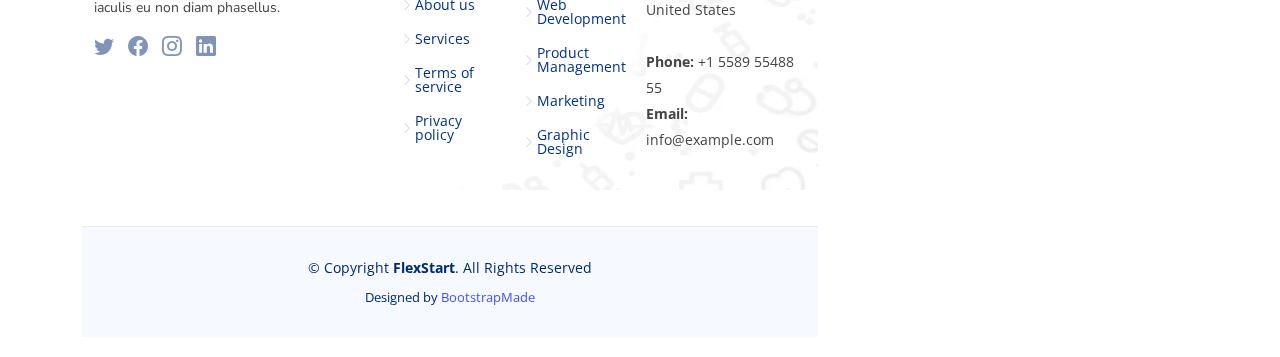
==== commit 9d9ed45c: "Update blog" ====
--- a/blog-single.html
+++ b/blog-single.html
@@ -1,17 +1,17 @@
 <!DOCTYPE html>
-<html lang="en">
+<html lang="pt-br">
 
 <head>
   <meta charset="utf-8">
   <meta content="width=device-width, initial-scale=1.0" name="viewport">
 
-  <title>Blog Single - FlexStart Bootstrap Template</title>
+  <title>Semana da Enfermagem</title>
   <meta content="" name="description">
   <meta content="" name="keywords">
 
   <!-- Favicons -->
-  <link href="assets/img/favicon.png" rel="icon">
-  <link href="assets/img/apple-touch-icon.png" rel="apple-touch-icon">
+  <link href="assets/img/icon.png" rel="icon">
+  <link href="assets/img/icon.png" rel="apple-touch-icon">
 
   <!-- Google Fonts -->
   <link href="https://fonts.googleapis.com/css?family=Open+Sans:300,300i,400,400i,600,600i,700,700i|Nunito:300,300i,400,400i,600,600i,700,700i|Poppins:300,300i,400,400i,500,500i,600,600i,700,700i" rel="stylesheet">
@@ -26,14 +26,6 @@
 
   <!-- Template Main CSS File -->
   <link href="assets/css/style.css" rel="stylesheet">
-
-  <!-- =======================================================
-  * Template Name: FlexStart
-  * Updated: Mar 10 2023 with Bootstrap v5.2.3
-  * Template URL: https://bootstrapmade.com/flexstart-bootstrap-startup-template/
-  * Author: BootstrapMade.com
-  * License: https://bootstrapmade.com/license/
-  ======================================================== -->
 </head>
 
 <body>
@@ -43,37 +35,26 @@
     <div class="container-fluid container-xl d-flex align-items-center justify-content-between">
 
       <a href="index.html" class="logo d-flex align-items-center">
-        <img src="assets/img/logo.png" alt="">
-        <span>FlexStart</span>
+        <img src="assets/img/icon.png" alt="Logo Enfermagem">
+        <span>Enfermagem</span>
       </a>
 
       <nav id="navbar" class="navbar">
         <ul>
-          <li><a class="nav-link scrollto " href="#hero">Home</a></li>
-          <li><a class="nav-link scrollto" href="#about">About</a></li>
-          <li><a class="nav-link scrollto" href="#services">Services</a></li>
-          <li><a class="nav-link scrollto" href="#portfolio">Portfolio</a></li>
-          <li><a class="nav-link scrollto" href="#team">Team</a></li>
-          <li><a class="active" href="blog.html">Blog</a></li>
-          <li class="dropdown"><a href="#"><span>Drop Down</span> <i class="bi bi-chevron-down"></i></a>
+          <li><a class="nav-link scrollto active" href="#hero">Início</a></li>
+          <li><a class="nav-link scrollto" href="#about">Cooperação</a></li>
+          <li><a class="nav-link scrollto" href="#services">Você pode Ajudar</a></li>
+          <li><a href="blog-single.html">Blog</a></li>
+          <li class="dropdown"><a><span>Links úteis</span> <i class="bi bi-chevron-down"></i></a>
             <ul>
-              <li><a href="#">Drop Down 1</a></li>
-              <li class="dropdown"><a href="#"><span>Deep Drop Down</span> <i class="bi bi-chevron-right"></i></a>
-                <ul>
-                  <li><a href="#">Deep Drop Down 1</a></li>
-                  <li><a href="#">Deep Drop Down 2</a></li>
-                  <li><a href="#">Deep Drop Down 3</a></li>
-                  <li><a href="#">Deep Drop Down 4</a></li>
-                  <li><a href="#">Deep Drop Down 5</a></li>
-                </ul>
-              </li>
-              <li><a href="#">Drop Down 2</a></li>
-              <li><a href="#">Drop Down 3</a></li>
-              <li><a href="#">Drop Down 4</a></li>
+              <li><a href="https://www.icn.ch/" target="_blank">Conselho Internacional</a></li>
+              <li><a href="https://www.cofen.gov.br/" target="_blank">Conselho Federal de Enfermagem (COFEN)</a></li>
+              <li><a href="https://www.abennacional.org.br/" target="_blank">Associação Brasileira de Enfermagem (ABEn)</a></li>
+              <li><a href="https://www.portalenf.com/" target="_blank">Portal da Enfermagem</a></li>
             </ul>
           </li>
-          <li><a class="nav-link scrollto" href="#contact">Contact</a></li>
-          <li><a class="getstarted scrollto" href="#about">Get Started</a></li>
+          <li><a class="nav-link scrollto" href="#contact">Contato</a></li>
+          <li><a class="getstarted scrollto" href="#about">Começar</a></li>
         </ul>
         <i class="bi bi-list mobile-nav-toggle"></i>
       </nav><!-- .navbar -->
--- a/assets/css/style.css
+++ b/assets/css/style.css
@@ -439,7 +439,6 @@
 .hero {
   width: 100%;
   height: 100vh;
-  background: url(../img/hero-bg.png) top center no-repeat;
   background-size: cover;
 }
 
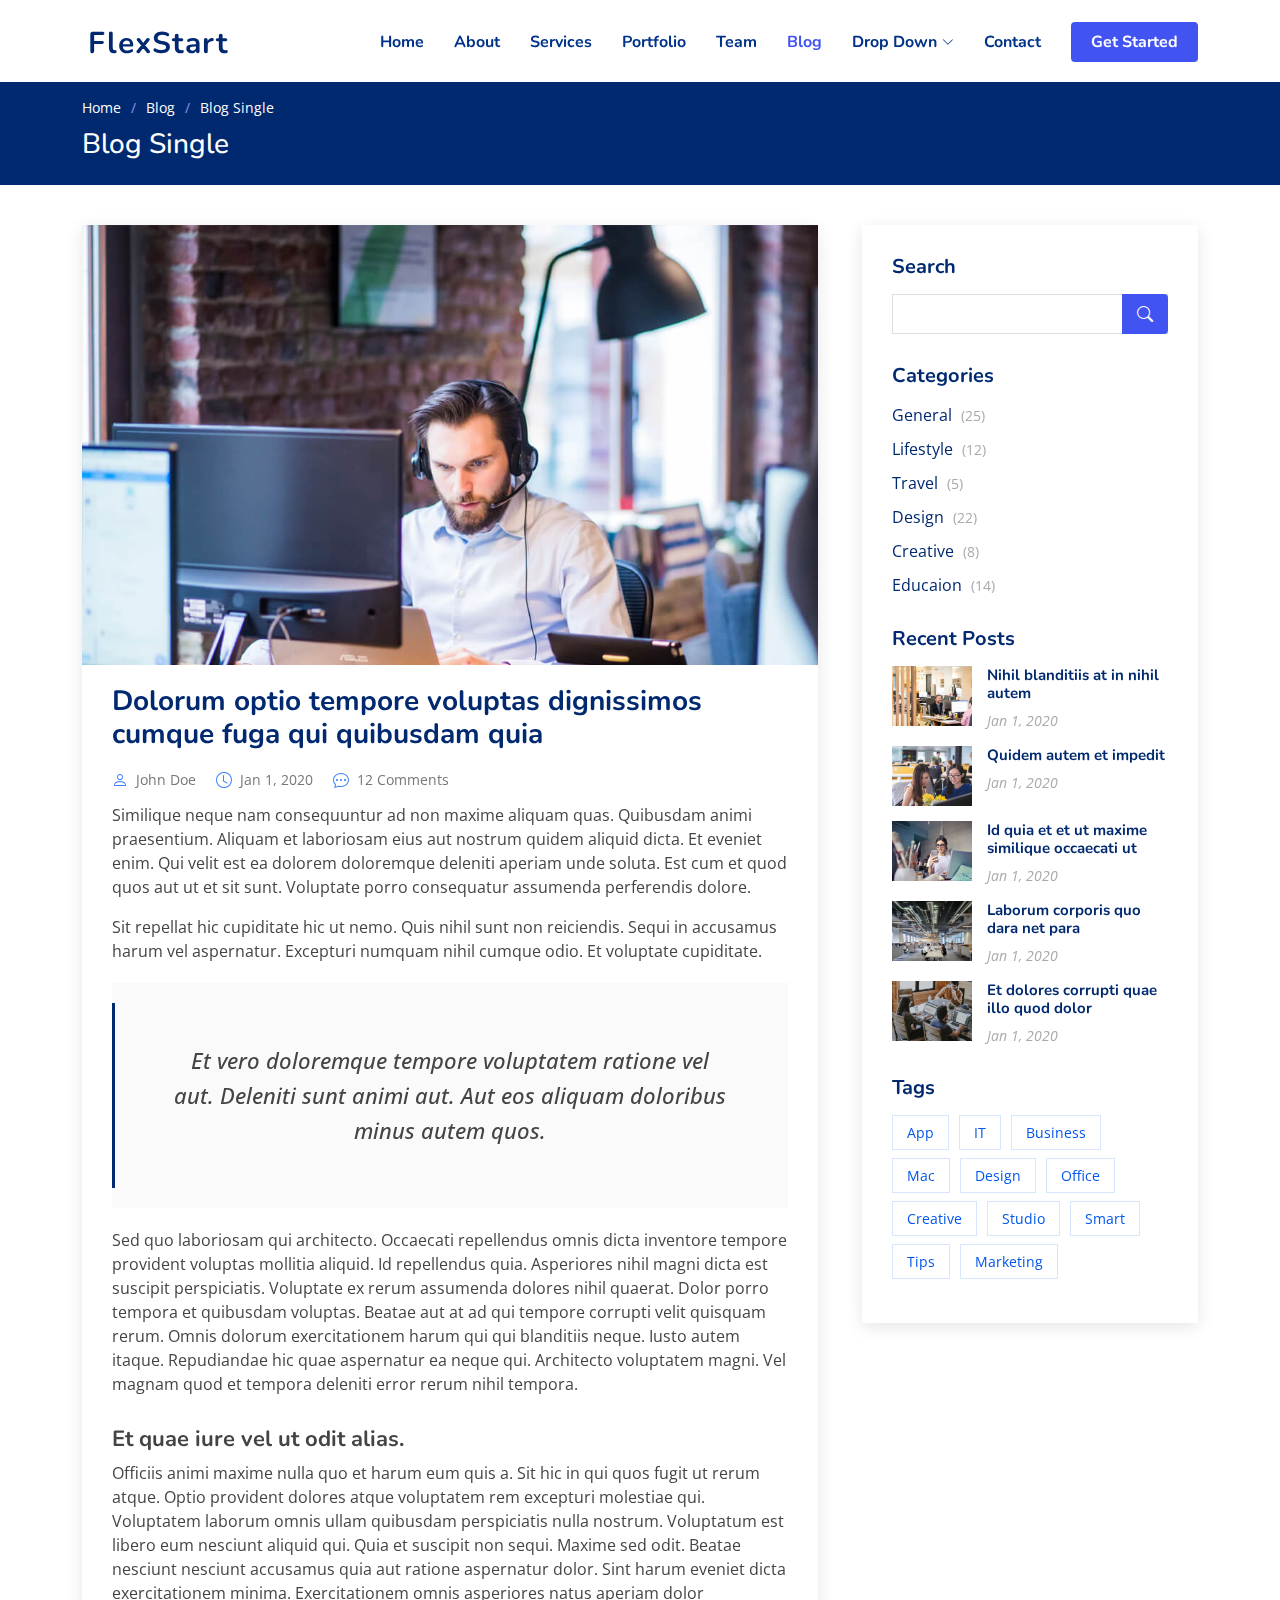
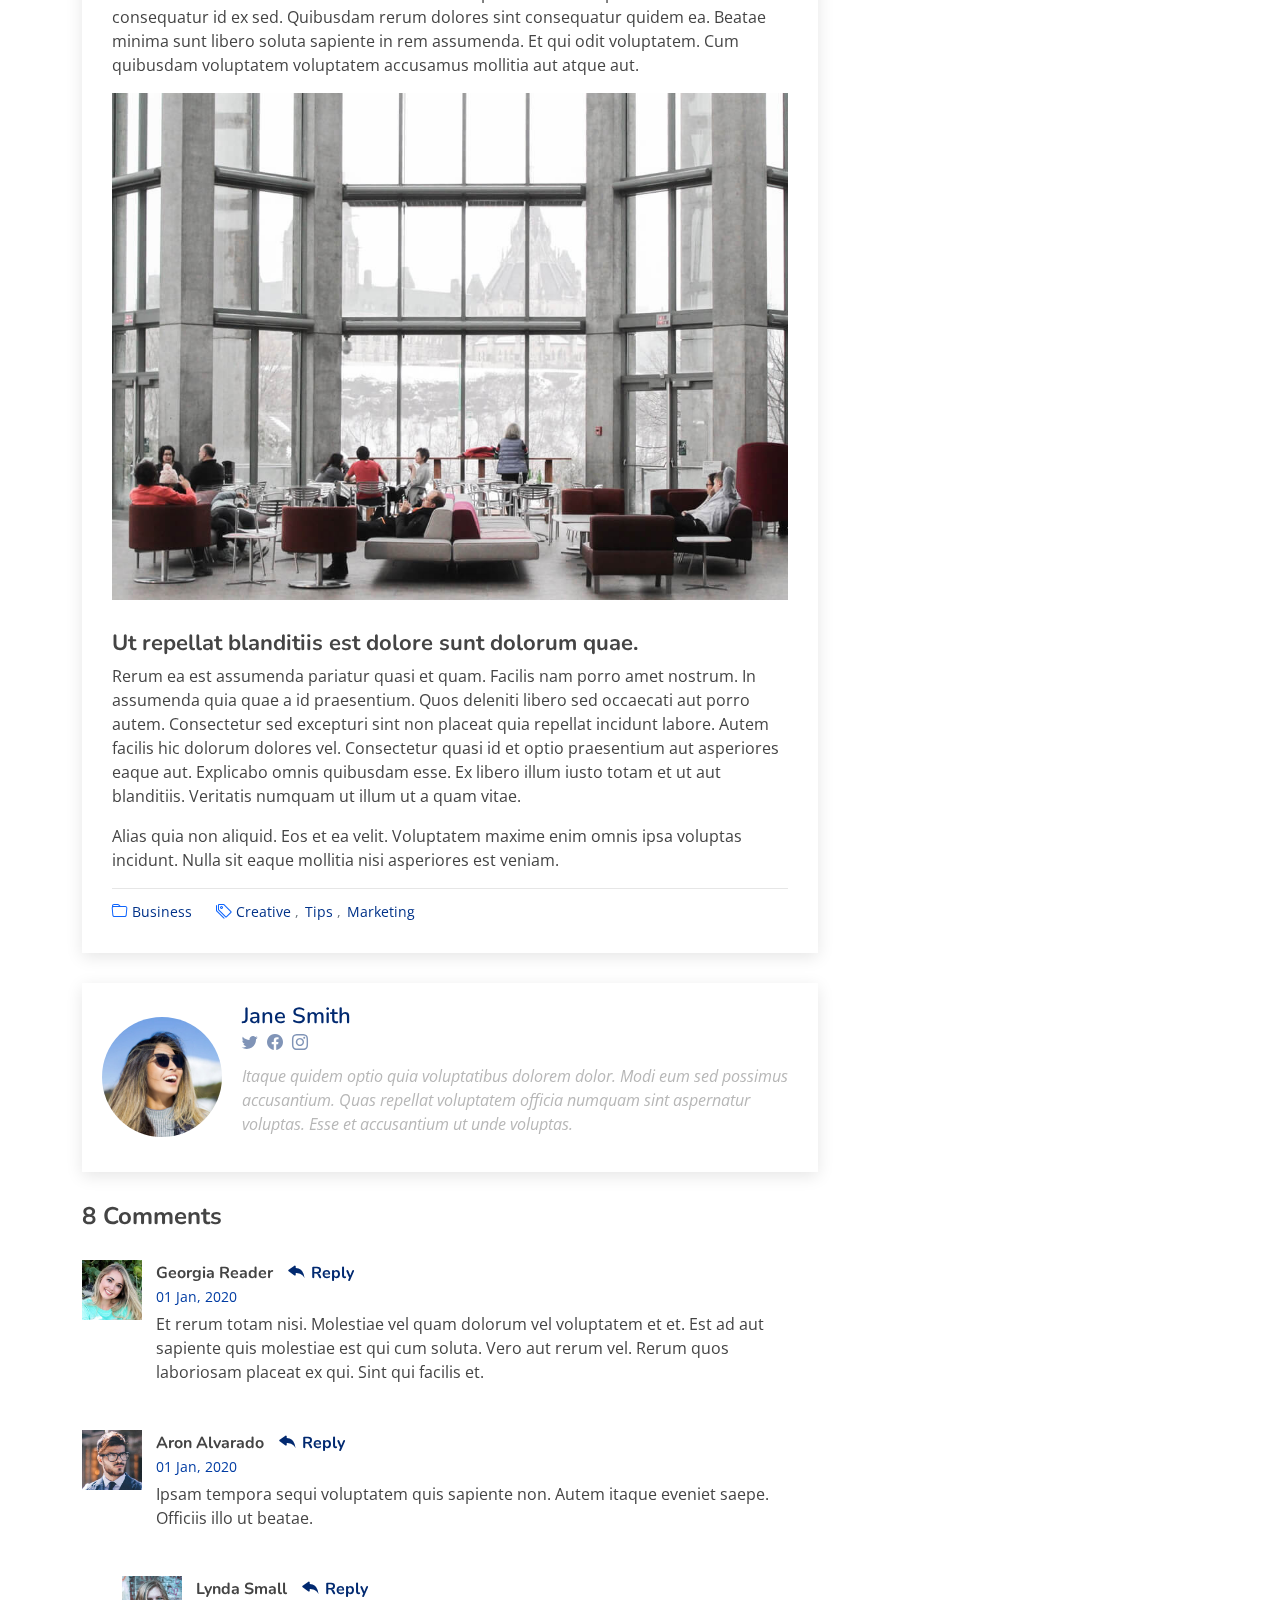
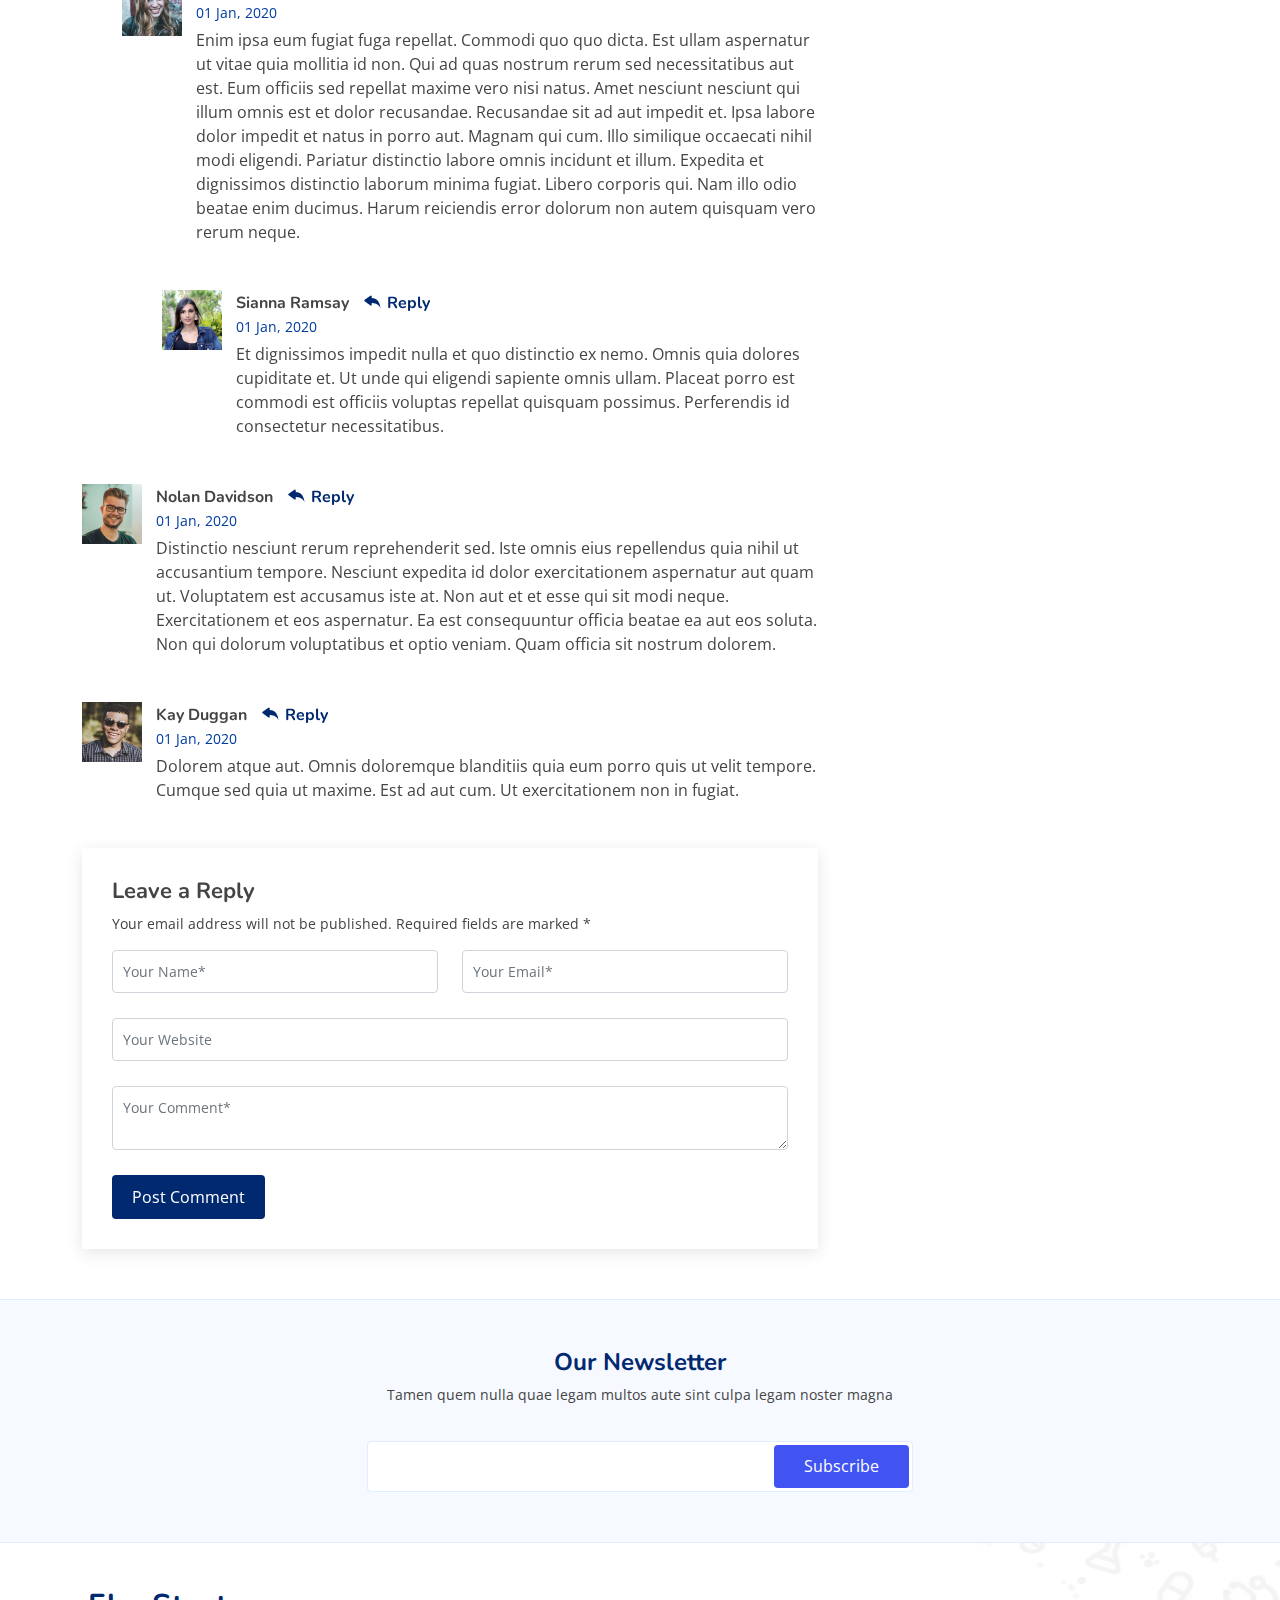
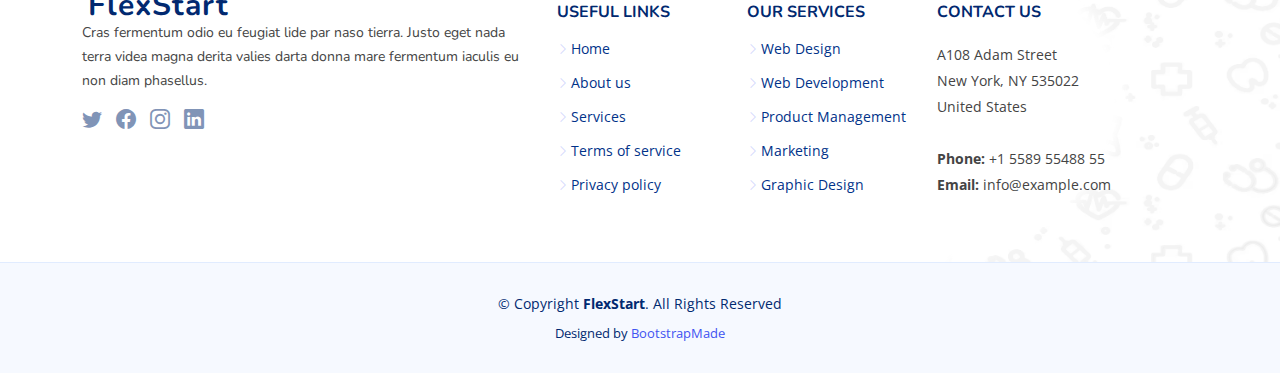
==== commit 8ad5a39c: "Replace blogs links" ====
--- a/blog-single.html
+++ b/blog-single.html
@@ -1,17 +1,17 @@
 <!DOCTYPE html>
-<html lang="pt-br">
+<html lang="en">
 
 <head>
   <meta charset="utf-8">
   <meta content="width=device-width, initial-scale=1.0" name="viewport">
 
-  <title>Semana da Enfermagem</title>
+  <title>Blog Single - FlexStart Bootstrap Template</title>
   <meta content="" name="description">
   <meta content="" name="keywords">
 
   <!-- Favicons -->
-  <link href="assets/img/icon.png" rel="icon">
-  <link href="assets/img/icon.png" rel="apple-touch-icon">
+  <link href="assets/img/favicon.png" rel="icon">
+  <link href="assets/img/apple-touch-icon.png" rel="apple-touch-icon">
 
   <!-- Google Fonts -->
   <link href="https://fonts.googleapis.com/css?family=Open+Sans:300,300i,400,400i,600,600i,700,700i|Nunito:300,300i,400,400i,600,600i,700,700i|Poppins:300,300i,400,400i,500,500i,600,600i,700,700i" rel="stylesheet">
@@ -26,6 +26,14 @@
 
   <!-- Template Main CSS File -->
   <link href="assets/css/style.css" rel="stylesheet">
+
+  <!-- =======================================================
+  * Template Name: FlexStart
+  * Updated: Mar 10 2023 with Bootstrap v5.2.3
+  * Template URL: https://bootstrapmade.com/flexstart-bootstrap-startup-template/
+  * Author: BootstrapMade.com
+  * License: https://bootstrapmade.com/license/
+  ======================================================== -->
 </head>
 
 <body>
@@ -35,26 +43,37 @@
     <div class="container-fluid container-xl d-flex align-items-center justify-content-between">
 
       <a href="index.html" class="logo d-flex align-items-center">
-        <img src="assets/img/icon.png" alt="Logo Enfermagem">
-        <span>Enfermagem</span>
+        <img src="assets/img/logo.png" alt="">
+        <span>FlexStart</span>
       </a>
 
       <nav id="navbar" class="navbar">
         <ul>
-          <li><a class="nav-link scrollto active" href="#hero">Início</a></li>
-          <li><a class="nav-link scrollto" href="#about">Cooperação</a></li>
-          <li><a class="nav-link scrollto" href="#services">Você pode Ajudar</a></li>
-          <li><a href="blog-single.html">Blog</a></li>
-          <li class="dropdown"><a><span>Links úteis</span> <i class="bi bi-chevron-down"></i></a>
+          <li><a class="nav-link scrollto " href="#hero">Home</a></li>
+          <li><a class="nav-link scrollto" href="#about">About</a></li>
+          <li><a class="nav-link scrollto" href="#services">Services</a></li>
+          <li><a class="nav-link scrollto" href="#portfolio">Portfolio</a></li>
+          <li><a class="nav-link scrollto" href="#team">Team</a></li>
+          <li><a class="active" href="blog.html">Blog</a></li>
+          <li class="dropdown"><a href="#"><span>Drop Down</span> <i class="bi bi-chevron-down"></i></a>
             <ul>
-              <li><a href="https://www.icn.ch/" target="_blank">Conselho Internacional</a></li>
-              <li><a href="https://www.cofen.gov.br/" target="_blank">Conselho Federal de Enfermagem (COFEN)</a></li>
-              <li><a href="https://www.abennacional.org.br/" target="_blank">Associação Brasileira de Enfermagem (ABEn)</a></li>
-              <li><a href="https://www.portalenf.com/" target="_blank">Portal da Enfermagem</a></li>
+              <li><a href="#">Drop Down 1</a></li>
+              <li class="dropdown"><a href="#"><span>Deep Drop Down</span> <i class="bi bi-chevron-right"></i></a>
+                <ul>
+                  <li><a href="#">Deep Drop Down 1</a></li>
+                  <li><a href="#">Deep Drop Down 2</a></li>
+                  <li><a href="#">Deep Drop Down 3</a></li>
+                  <li><a href="#">Deep Drop Down 4</a></li>
+                  <li><a href="#">Deep Drop Down 5</a></li>
+                </ul>
+              </li>
+              <li><a href="#">Drop Down 2</a></li>
+              <li><a href="#">Drop Down 3</a></li>
+              <li><a href="#">Drop Down 4</a></li>
             </ul>
           </li>
-          <li><a class="nav-link scrollto" href="#contact">Contato</a></li>
-          <li><a class="getstarted scrollto" href="#about">Começar</a></li>
+          <li><a class="nav-link scrollto" href="#contact">Contact</a></li>
+          <li><a class="getstarted scrollto" href="#about">Get Started</a></li>
         </ul>
         <i class="bi bi-list mobile-nav-toggle"></i>
       </nav><!-- .navbar -->
@@ -176,6 +195,216 @@
               </div>
             </div><!-- End blog author bio -->
 
+            <div class="blog-comments">
+
+              <h4 class="comments-count">8 Comments</h4>
+
+              <div id="comment-1" class="comment">
+                <div class="d-flex">
+                  <div class="comment-img"><img src="assets/img/blog/comments-1.jpg" alt=""></div>
+                  <div>
+                    <h5><a href="">Georgia Reader</a> <a href="#" class="reply"><i class="bi bi-reply-fill"></i> Reply</a></h5>
+                    <time datetime="2020-01-01">01 Jan, 2020</time>
+                    <p>
+                      Et rerum totam nisi. Molestiae vel quam dolorum vel voluptatem et et. Est ad aut sapiente quis molestiae est qui cum soluta.
+                      Vero aut rerum vel. Rerum quos laboriosam placeat ex qui. Sint qui facilis et.
+                    </p>
+                  </div>
+                </div>
+              </div><!-- End comment #1 -->
+
+              <div id="comment-2" class="comment">
+                <div class="d-flex">
+                  <div class="comment-img"><img src="assets/img/blog/comments-2.jpg" alt=""></div>
+                  <div>
+                    <h5><a href="">Aron Alvarado</a> <a href="#" class="reply"><i class="bi bi-reply-fill"></i> Reply</a></h5>
+                    <time datetime="2020-01-01">01 Jan, 2020</time>
+                    <p>
+                      Ipsam tempora sequi voluptatem quis sapiente non. Autem itaque eveniet saepe. Officiis illo ut beatae.
+                    </p>
+                  </div>
+                </div>
+
+                <div id="comment-reply-1" class="comment comment-reply">
+                  <div class="d-flex">
+                    <div class="comment-img"><img src="assets/img/blog/comments-3.jpg" alt=""></div>
+                    <div>
+                      <h5><a href="">Lynda Small</a> <a href="#" class="reply"><i class="bi bi-reply-fill"></i> Reply</a></h5>
+                      <time datetime="2020-01-01">01 Jan, 2020</time>
+                      <p>
+                        Enim ipsa eum fugiat fuga repellat. Commodi quo quo dicta. Est ullam aspernatur ut vitae quia mollitia id non. Qui ad quas nostrum rerum sed necessitatibus aut est. Eum officiis sed repellat maxime vero nisi natus. Amet nesciunt nesciunt qui illum omnis est et dolor recusandae.
+
+                        Recusandae sit ad aut impedit et. Ipsa labore dolor impedit et natus in porro aut. Magnam qui cum. Illo similique occaecati nihil modi eligendi. Pariatur distinctio labore omnis incidunt et illum. Expedita et dignissimos distinctio laborum minima fugiat.
+
+                        Libero corporis qui. Nam illo odio beatae enim ducimus. Harum reiciendis error dolorum non autem quisquam vero rerum neque.
+                      </p>
+                    </div>
+                  </div>
+
+                  <div id="comment-reply-2" class="comment comment-reply">
+                    <div class="d-flex">
+                      <div class="comment-img"><img src="assets/img/blog/comments-4.jpg" alt=""></div>
+                      <div>
+                        <h5><a href="">Sianna Ramsay</a> <a href="#" class="reply"><i class="bi bi-reply-fill"></i> Reply</a></h5>
+                        <time datetime="2020-01-01">01 Jan, 2020</time>
+                        <p>
+                          Et dignissimos impedit nulla et quo distinctio ex nemo. Omnis quia dolores cupiditate et. Ut unde qui eligendi sapiente omnis ullam. Placeat porro est commodi est officiis voluptas repellat quisquam possimus. Perferendis id consectetur necessitatibus.
+                        </p>
+                      </div>
+                    </div>
+
+                  </div><!-- End comment reply #2-->
+
+                </div><!-- End comment reply #1-->
+
+              </div><!-- End comment #2-->
+
+              <div id="comment-3" class="comment">
+                <div class="d-flex">
+                  <div class="comment-img"><img src="assets/img/blog/comments-5.jpg" alt=""></div>
+                  <div>
+                    <h5><a href="">Nolan Davidson</a> <a href="#" class="reply"><i class="bi bi-reply-fill"></i> Reply</a></h5>
+                    <time datetime="2020-01-01">01 Jan, 2020</time>
+                    <p>
+                      Distinctio nesciunt rerum reprehenderit sed. Iste omnis eius repellendus quia nihil ut accusantium tempore. Nesciunt expedita id dolor exercitationem aspernatur aut quam ut. Voluptatem est accusamus iste at.
+                      Non aut et et esse qui sit modi neque. Exercitationem et eos aspernatur. Ea est consequuntur officia beatae ea aut eos soluta. Non qui dolorum voluptatibus et optio veniam. Quam officia sit nostrum dolorem.
+                    </p>
+                  </div>
+                </div>
+
+              </div><!-- End comment #3 -->
+
+              <div id="comment-4" class="comment">
+                <div class="d-flex">
+                  <div class="comment-img"><img src="assets/img/blog/comments-6.jpg" alt=""></div>
+                  <div>
+                    <h5><a href="">Kay Duggan</a> <a href="#" class="reply"><i class="bi bi-reply-fill"></i> Reply</a></h5>
+                    <time datetime="2020-01-01">01 Jan, 2020</time>
+                    <p>
+                      Dolorem atque aut. Omnis doloremque blanditiis quia eum porro quis ut velit tempore. Cumque sed quia ut maxime. Est ad aut cum. Ut exercitationem non in fugiat.
+                    </p>
+                  </div>
+                </div>
+
+              </div><!-- End comment #4 -->
+
+              <div class="reply-form">
+                <h4>Leave a Reply</h4>
+                <p>Your email address will not be published. Required fields are marked * </p>
+                <form action="">
+                  <div class="row">
+                    <div class="col-md-6 form-group">
+                      <input name="name" type="text" class="form-control" placeholder="Your Name*">
+                    </div>
+                    <div class="col-md-6 form-group">
+                      <input name="email" type="text" class="form-control" placeholder="Your Email*">
+                    </div>
+                  </div>
+                  <div class="row">
+                    <div class="col form-group">
+                      <input name="website" type="text" class="form-control" placeholder="Your Website">
+                    </div>
+                  </div>
+                  <div class="row">
+                    <div class="col form-group">
+                      <textarea name="comment" class="form-control" placeholder="Your Comment*"></textarea>
+                    </div>
+                  </div>
+                  <button type="submit" class="btn btn-primary">Post Comment</button>
+
+                </form>
+
+              </div>
+
+            </div><!-- End blog comments -->
+
+          </div><!-- End blog entries list -->
+
+          <div class="col-lg-4">
+
+            <div class="sidebar">
+
+              <h3 class="sidebar-title">Search</h3>
+              <div class="sidebar-item search-form">
+                <form action="">
+                  <input type="text">
+                  <button type="submit"><i class="bi bi-search"></i></button>
+                </form>
+              </div><!-- End sidebar search formn-->
+
+              <h3 class="sidebar-title">Categories</h3>
+              <div class="sidebar-item categories">
+                <ul>
+                  <li><a href="#">General <span>(25)</span></a></li>
+                  <li><a href="#">Lifestyle <span>(12)</span></a></li>
+                  <li><a href="#">Travel <span>(5)</span></a></li>
+                  <li><a href="#">Design <span>(22)</span></a></li>
+                  <li><a href="#">Creative <span>(8)</span></a></li>
+                  <li><a href="#">Educaion <span>(14)</span></a></li>
+                </ul>
+              </div><!-- End sidebar categories-->
+
+              <h3 class="sidebar-title">Recent Posts</h3>
+              <div class="sidebar-item recent-posts">
+                <div class="post-item clearfix">
+                  <img src="assets/img/blog/blog-recent-1.jpg" alt="">
+                  <h4><a href="blog-single.html">Nihil blanditiis at in nihil autem</a></h4>
+                  <time datetime="2020-01-01">Jan 1, 2020</time>
+                </div>
+
+                <div class="post-item clearfix">
+                  <img src="assets/img/blog/blog-recent-2.jpg" alt="">
+                  <h4><a href="blog-single.html">Quidem autem et impedit</a></h4>
+                  <time datetime="2020-01-01">Jan 1, 2020</time>
+                </div>
+
+                <div class="post-item clearfix">
+                  <img src="assets/img/blog/blog-recent-3.jpg" alt="">
+                  <h4><a href="blog-single.html">Id quia et et ut maxime similique occaecati ut</a></h4>
+                  <time datetime="2020-01-01">Jan 1, 2020</time>
+                </div>
+
+                <div class="post-item clearfix">
+                  <img src="assets/img/blog/blog-recent-4.jpg" alt="">
+                  <h4><a href="blog-single.html">Laborum corporis quo dara net para</a></h4>
+                  <time datetime="2020-01-01">Jan 1, 2020</time>
+                </div>
+
+                <div class="post-item clearfix">
+                  <img src="assets/img/blog/blog-recent-5.jpg" alt="">
+                  <h4><a href="blog-single.html">Et dolores corrupti quae illo quod dolor</a></h4>
+                  <time datetime="2020-01-01">Jan 1, 2020</time>
+                </div>
+
+              </div><!-- End sidebar recent posts-->
+
+              <h3 class="sidebar-title">Tags</h3>
+              <div class="sidebar-item tags">
+                <ul>
+                  <li><a href="#">App</a></li>
+                  <li><a href="#">IT</a></li>
+                  <li><a href="#">Business</a></li>
+                  <li><a href="#">Mac</a></li>
+                  <li><a href="#">Design</a></li>
+                  <li><a href="#">Office</a></li>
+                  <li><a href="#">Creative</a></li>
+                  <li><a href="#">Studio</a></li>
+                  <li><a href="#">Smart</a></li>
+                  <li><a href="#">Tips</a></li>
+                  <li><a href="#">Marketing</a></li>
+                </ul>
+              </div><!-- End sidebar tags-->
+
+            </div><!-- End sidebar -->
+
+          </div><!-- End blog sidebar -->
+
+        </div>
+
+      </div>
+    </section><!-- End Blog Single Section -->
+
+  </main><!-- End #main -->
 
   <!-- ======= Footer ======= -->
   <footer id="footer" class="footer">
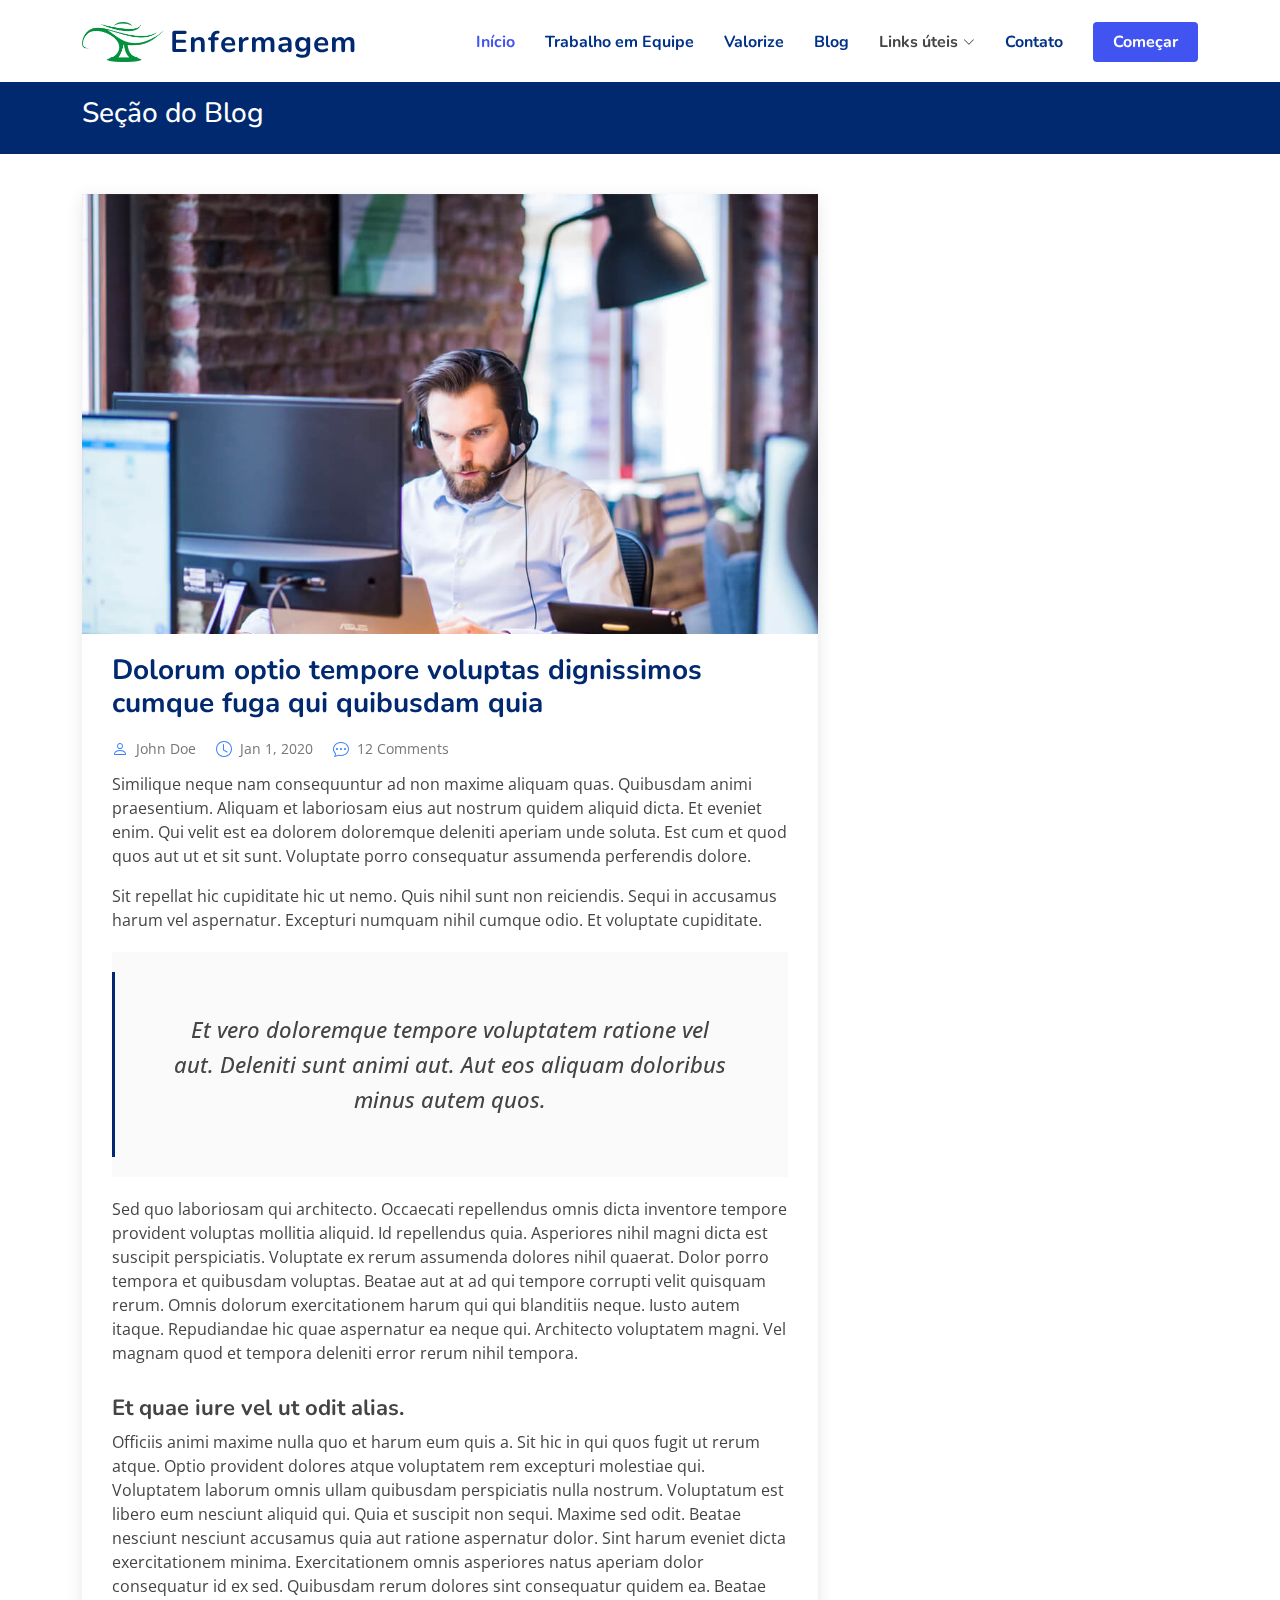
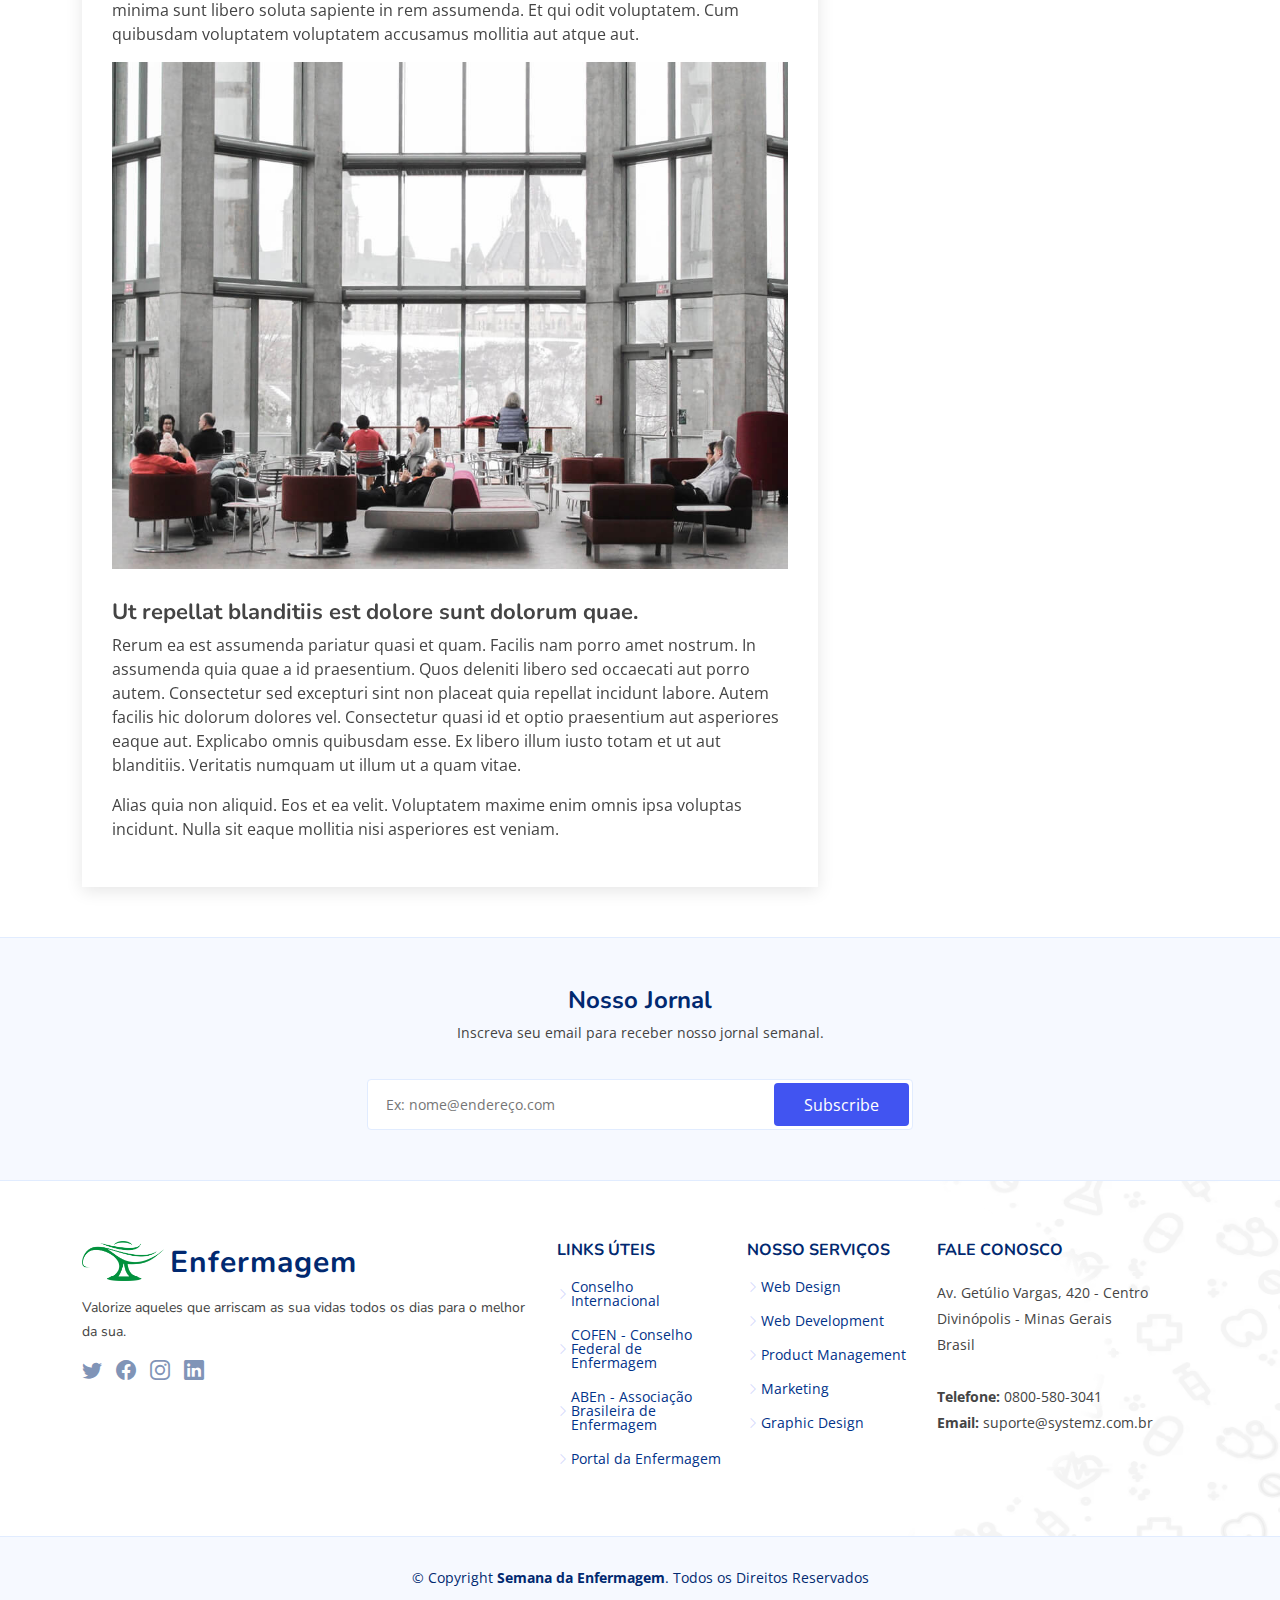
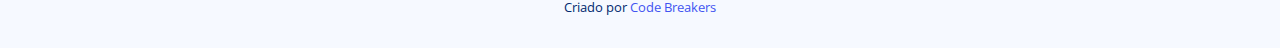
==== commit 3ed72a1b: "Update blogs" ====
--- a/blog-single.html
+++ b/blog-single.html
@@ -1,17 +1,17 @@
 <!DOCTYPE html>
-<html lang="en">
+<html lang="pt-br">
 
 <head>
   <meta charset="utf-8">
   <meta content="width=device-width, initial-scale=1.0" name="viewport">
 
-  <title>Blog Single - FlexStart Bootstrap Template</title>
+  <title>Semana da Enfermagem</title>
   <meta content="" name="description">
   <meta content="" name="keywords">
 
   <!-- Favicons -->
-  <link href="assets/img/favicon.png" rel="icon">
-  <link href="assets/img/apple-touch-icon.png" rel="apple-touch-icon">
+  <link href="assets/img/icon.png" rel="icon">
+  <link href="assets/img/icon.png" rel="apple-touch-icon">
 
   <!-- Google Fonts -->
   <link href="https://fonts.googleapis.com/css?family=Open+Sans:300,300i,400,400i,600,600i,700,700i|Nunito:300,300i,400,400i,600,600i,700,700i|Poppins:300,300i,400,400i,500,500i,600,600i,700,700i" rel="stylesheet">
@@ -24,16 +24,8 @@
   <link href="assets/vendor/remixicon/remixicon.css" rel="stylesheet">
   <link href="assets/vendor/swiper/swiper-bundle.min.css" rel="stylesheet">
 
-  <!-- Template Main CSS File -->
+  <!-- Template CSS -->
   <link href="assets/css/style.css" rel="stylesheet">
-
-  <!-- =======================================================
-  * Template Name: FlexStart
-  * Updated: Mar 10 2023 with Bootstrap v5.2.3
-  * Template URL: https://bootstrapmade.com/flexstart-bootstrap-startup-template/
-  * Author: BootstrapMade.com
-  * License: https://bootstrapmade.com/license/
-  ======================================================== -->
 </head>
 
 <body>
@@ -43,37 +35,26 @@
     <div class="container-fluid container-xl d-flex align-items-center justify-content-between">
 
       <a href="index.html" class="logo d-flex align-items-center">
-        <img src="assets/img/logo.png" alt="">
-        <span>FlexStart</span>
+        <img src="assets/img/icon.png" alt="Logo Enfermagem">
+        <span>Enfermagem</span>
       </a>
 
       <nav id="navbar" class="navbar">
         <ul>
-          <li><a class="nav-link scrollto " href="#hero">Home</a></li>
-          <li><a class="nav-link scrollto" href="#about">About</a></li>
-          <li><a class="nav-link scrollto" href="#services">Services</a></li>
-          <li><a class="nav-link scrollto" href="#portfolio">Portfolio</a></li>
-          <li><a class="nav-link scrollto" href="#team">Team</a></li>
-          <li><a class="active" href="blog.html">Blog</a></li>
-          <li class="dropdown"><a href="#"><span>Drop Down</span> <i class="bi bi-chevron-down"></i></a>
+          <li><a class="nav-link scrollto active" href="index.html#hero">Início</a></li>
+          <li><a class="nav-link scrollto" href="index.html#about">Trabalho em Equipe</a></li>
+          <li><a class="nav-link scrollto" href="index.html#services">Valorize</a></li>
+          <li><a href="blog-single.html ">Blog</a></li>
+          <li class="dropdown"><a><span>Links úteis</span> <i class="bi bi-chevron-down"></i></a>
             <ul>
-              <li><a href="#">Drop Down 1</a></li>
-              <li class="dropdown"><a href="#"><span>Deep Drop Down</span> <i class="bi bi-chevron-right"></i></a>
-                <ul>
-                  <li><a href="#">Deep Drop Down 1</a></li>
-                  <li><a href="#">Deep Drop Down 2</a></li>
-                  <li><a href="#">Deep Drop Down 3</a></li>
-                  <li><a href="#">Deep Drop Down 4</a></li>
-                  <li><a href="#">Deep Drop Down 5</a></li>
-                </ul>
-              </li>
-              <li><a href="#">Drop Down 2</a></li>
-              <li><a href="#">Drop Down 3</a></li>
-              <li><a href="#">Drop Down 4</a></li>
+              <li><a href="https://www.icn.ch/" target="_blank">Conselho Internacional</a></li>
+              <li><a href="https://www.cofen.gov.br/" target="_blank">Conselho Federal de Enfermagem (COFEN)</a></li>
+              <li><a href="https://www.abennacional.org.br/" target="_blank">Associação Brasileira de Enfermagem (ABEn)</a></li>
+              <li><a href="https://www.portalenf.com/" target="_blank">Portal da Enfermagem</a></li>
             </ul>
           </li>
-          <li><a class="nav-link scrollto" href="#contact">Contact</a></li>
-          <li><a class="getstarted scrollto" href="#about">Get Started</a></li>
+          <li><a class="nav-link scrollto" href="index.html#contact">Contato</a></li>
+          <li><a class="getstarted scrollto" href="index.html#about">Começar</a></li>
         </ul>
         <i class="bi bi-list mobile-nav-toggle"></i>
       </nav><!-- .navbar -->
@@ -86,14 +67,7 @@
     <!-- ======= Breadcrumbs ======= -->
     <section class="breadcrumbs">
       <div class="container">
-
-        <ol>
-          <li><a href="index.html">Home</a></li>
-          <li><a href="blog.html">Blog</a></li>
-          <li>Blog Single</li>
-        </ol>
-        <h2>Blog Single</h2>
-
+        <h2>Seção do Blog</h2>
       </div>
     </section><!-- End Breadcrumbs -->
 
@@ -164,237 +138,6 @@
 
               </div>
 
-              <div class="entry-footer">
-                <i class="bi bi-folder"></i>
-                <ul class="cats">
-                  <li><a href="#">Business</a></li>
-                </ul>
-
-                <i class="bi bi-tags"></i>
-                <ul class="tags">
-                  <li><a href="#">Creative</a></li>
-                  <li><a href="#">Tips</a></li>
-                  <li><a href="#">Marketing</a></li>
-                </ul>
-              </div>
-
-            </article><!-- End blog entry -->
-
-            <div class="blog-author d-flex align-items-center">
-              <img src="assets/img/blog/blog-author.jpg" class="rounded-circle float-left" alt="">
-              <div>
-                <h4>Jane Smith</h4>
-                <div class="social-links">
-                  <a href="https://twitters.com/#"><i class="bi bi-twitter"></i></a>
-                  <a href="https://facebook.com/#"><i class="bi bi-facebook"></i></a>
-                  <a href="https://instagram.com/#"><i class="biu bi-instagram"></i></a>
-                </div>
-                <p>
-                  Itaque quidem optio quia voluptatibus dolorem dolor. Modi eum sed possimus accusantium. Quas repellat voluptatem officia numquam sint aspernatur voluptas. Esse et accusantium ut unde voluptas.
-                </p>
-              </div>
-            </div><!-- End blog author bio -->
-
-            <div class="blog-comments">
-
-              <h4 class="comments-count">8 Comments</h4>
-
-              <div id="comment-1" class="comment">
-                <div class="d-flex">
-                  <div class="comment-img"><img src="assets/img/blog/comments-1.jpg" alt=""></div>
-                  <div>
-                    <h5><a href="">Georgia Reader</a> <a href="#" class="reply"><i class="bi bi-reply-fill"></i> Reply</a></h5>
-                    <time datetime="2020-01-01">01 Jan, 2020</time>
-                    <p>
-                      Et rerum totam nisi. Molestiae vel quam dolorum vel voluptatem et et. Est ad aut sapiente quis molestiae est qui cum soluta.
-                      Vero aut rerum vel. Rerum quos laboriosam placeat ex qui. Sint qui facilis et.
-                    </p>
-                  </div>
-                </div>
-              </div><!-- End comment #1 -->
-
-              <div id="comment-2" class="comment">
-                <div class="d-flex">
-                  <div class="comment-img"><img src="assets/img/blog/comments-2.jpg" alt=""></div>
-                  <div>
-                    <h5><a href="">Aron Alvarado</a> <a href="#" class="reply"><i class="bi bi-reply-fill"></i> Reply</a></h5>
-                    <time datetime="2020-01-01">01 Jan, 2020</time>
-                    <p>
-                      Ipsam tempora sequi voluptatem quis sapiente non. Autem itaque eveniet saepe. Officiis illo ut beatae.
-                    </p>
-                  </div>
-                </div>
-
-                <div id="comment-reply-1" class="comment comment-reply">
-                  <div class="d-flex">
-                    <div class="comment-img"><img src="assets/img/blog/comments-3.jpg" alt=""></div>
-                    <div>
-                      <h5><a href="">Lynda Small</a> <a href="#" class="reply"><i class="bi bi-reply-fill"></i> Reply</a></h5>
-                      <time datetime="2020-01-01">01 Jan, 2020</time>
-                      <p>
-                        Enim ipsa eum fugiat fuga repellat. Commodi quo quo dicta. Est ullam aspernatur ut vitae quia mollitia id non. Qui ad quas nostrum rerum sed necessitatibus aut est. Eum officiis sed repellat maxime vero nisi natus. Amet nesciunt nesciunt qui illum omnis est et dolor recusandae.
-
-                        Recusandae sit ad aut impedit et. Ipsa labore dolor impedit et natus in porro aut. Magnam qui cum. Illo similique occaecati nihil modi eligendi. Pariatur distinctio labore omnis incidunt et illum. Expedita et dignissimos distinctio laborum minima fugiat.
-
-                        Libero corporis qui. Nam illo odio beatae enim ducimus. Harum reiciendis error dolorum non autem quisquam vero rerum neque.
-                      </p>
-                    </div>
-                  </div>
-
-                  <div id="comment-reply-2" class="comment comment-reply">
-                    <div class="d-flex">
-                      <div class="comment-img"><img src="assets/img/blog/comments-4.jpg" alt=""></div>
-                      <div>
-                        <h5><a href="">Sianna Ramsay</a> <a href="#" class="reply"><i class="bi bi-reply-fill"></i> Reply</a></h5>
-                        <time datetime="2020-01-01">01 Jan, 2020</time>
-                        <p>
-                          Et dignissimos impedit nulla et quo distinctio ex nemo. Omnis quia dolores cupiditate et. Ut unde qui eligendi sapiente omnis ullam. Placeat porro est commodi est officiis voluptas repellat quisquam possimus. Perferendis id consectetur necessitatibus.
-                        </p>
-                      </div>
-                    </div>
-
-                  </div><!-- End comment reply #2-->
-
-                </div><!-- End comment reply #1-->
-
-              </div><!-- End comment #2-->
-
-              <div id="comment-3" class="comment">
-                <div class="d-flex">
-                  <div class="comment-img"><img src="assets/img/blog/comments-5.jpg" alt=""></div>
-                  <div>
-                    <h5><a href="">Nolan Davidson</a> <a href="#" class="reply"><i class="bi bi-reply-fill"></i> Reply</a></h5>
-                    <time datetime="2020-01-01">01 Jan, 2020</time>
-                    <p>
-                      Distinctio nesciunt rerum reprehenderit sed. Iste omnis eius repellendus quia nihil ut accusantium tempore. Nesciunt expedita id dolor exercitationem aspernatur aut quam ut. Voluptatem est accusamus iste at.
-                      Non aut et et esse qui sit modi neque. Exercitationem et eos aspernatur. Ea est consequuntur officia beatae ea aut eos soluta. Non qui dolorum voluptatibus et optio veniam. Quam officia sit nostrum dolorem.
-                    </p>
-                  </div>
-                </div>
-
-              </div><!-- End comment #3 -->
-
-              <div id="comment-4" class="comment">
-                <div class="d-flex">
-                  <div class="comment-img"><img src="assets/img/blog/comments-6.jpg" alt=""></div>
-                  <div>
-                    <h5><a href="">Kay Duggan</a> <a href="#" class="reply"><i class="bi bi-reply-fill"></i> Reply</a></h5>
-                    <time datetime="2020-01-01">01 Jan, 2020</time>
-                    <p>
-                      Dolorem atque aut. Omnis doloremque blanditiis quia eum porro quis ut velit tempore. Cumque sed quia ut maxime. Est ad aut cum. Ut exercitationem non in fugiat.
-                    </p>
-                  </div>
-                </div>
-
-              </div><!-- End comment #4 -->
-
-              <div class="reply-form">
-                <h4>Leave a Reply</h4>
-                <p>Your email address will not be published. Required fields are marked * </p>
-                <form action="">
-                  <div class="row">
-                    <div class="col-md-6 form-group">
-                      <input name="name" type="text" class="form-control" placeholder="Your Name*">
-                    </div>
-                    <div class="col-md-6 form-group">
-                      <input name="email" type="text" class="form-control" placeholder="Your Email*">
-                    </div>
-                  </div>
-                  <div class="row">
-                    <div class="col form-group">
-                      <input name="website" type="text" class="form-control" placeholder="Your Website">
-                    </div>
-                  </div>
-                  <div class="row">
-                    <div class="col form-group">
-                      <textarea name="comment" class="form-control" placeholder="Your Comment*"></textarea>
-                    </div>
-                  </div>
-                  <button type="submit" class="btn btn-primary">Post Comment</button>
-
-                </form>
-
-              </div>
-
-            </div><!-- End blog comments -->
-
-          </div><!-- End blog entries list -->
-
-          <div class="col-lg-4">
-
-            <div class="sidebar">
-
-              <h3 class="sidebar-title">Search</h3>
-              <div class="sidebar-item search-form">
-                <form action="">
-                  <input type="text">
-                  <button type="submit"><i class="bi bi-search"></i></button>
-                </form>
-              </div><!-- End sidebar search formn-->
-
-              <h3 class="sidebar-title">Categories</h3>
-              <div class="sidebar-item categories">
-                <ul>
-                  <li><a href="#">General <span>(25)</span></a></li>
-                  <li><a href="#">Lifestyle <span>(12)</span></a></li>
-                  <li><a href="#">Travel <span>(5)</span></a></li>
-                  <li><a href="#">Design <span>(22)</span></a></li>
-                  <li><a href="#">Creative <span>(8)</span></a></li>
-                  <li><a href="#">Educaion <span>(14)</span></a></li>
-                </ul>
-              </div><!-- End sidebar categories-->
-
-              <h3 class="sidebar-title">Recent Posts</h3>
-              <div class="sidebar-item recent-posts">
-                <div class="post-item clearfix">
-                  <img src="assets/img/blog/blog-recent-1.jpg" alt="">
-                  <h4><a href="blog-single.html">Nihil blanditiis at in nihil autem</a></h4>
-                  <time datetime="2020-01-01">Jan 1, 2020</time>
-                </div>
-
-                <div class="post-item clearfix">
-                  <img src="assets/img/blog/blog-recent-2.jpg" alt="">
-                  <h4><a href="blog-single.html">Quidem autem et impedit</a></h4>
-                  <time datetime="2020-01-01">Jan 1, 2020</time>
-                </div>
-
-                <div class="post-item clearfix">
-                  <img src="assets/img/blog/blog-recent-3.jpg" alt="">
-                  <h4><a href="blog-single.html">Id quia et et ut maxime similique occaecati ut</a></h4>
-                  <time datetime="2020-01-01">Jan 1, 2020</time>
-                </div>
-
-                <div class="post-item clearfix">
-                  <img src="assets/img/blog/blog-recent-4.jpg" alt="">
-                  <h4><a href="blog-single.html">Laborum corporis quo dara net para</a></h4>
-                  <time datetime="2020-01-01">Jan 1, 2020</time>
-                </div>
-
-                <div class="post-item clearfix">
-                  <img src="assets/img/blog/blog-recent-5.jpg" alt="">
-                  <h4><a href="blog-single.html">Et dolores corrupti quae illo quod dolor</a></h4>
-                  <time datetime="2020-01-01">Jan 1, 2020</time>
-                </div>
-
-              </div><!-- End sidebar recent posts-->
-
-              <h3 class="sidebar-title">Tags</h3>
-              <div class="sidebar-item tags">
-                <ul>
-                  <li><a href="#">App</a></li>
-                  <li><a href="#">IT</a></li>
-                  <li><a href="#">Business</a></li>
-                  <li><a href="#">Mac</a></li>
-                  <li><a href="#">Design</a></li>
-                  <li><a href="#">Office</a></li>
-                  <li><a href="#">Creative</a></li>
-                  <li><a href="#">Studio</a></li>
-                  <li><a href="#">Smart</a></li>
-                  <li><a href="#">Tips</a></li>
-                  <li><a href="#">Marketing</a></li>
-                </ul>
-              </div><!-- End sidebar tags-->
-
             </div><!-- End sidebar -->
 
           </div><!-- End blog sidebar -->
@@ -413,12 +156,12 @@
       <div class="container">
         <div class="row justify-content-center">
           <div class="col-lg-12 text-center">
-            <h4>Our Newsletter</h4>
-            <p>Tamen quem nulla quae legam multos aute sint culpa legam noster magna</p>
+            <h4>Nosso Jornal</h4>
+            <p>Inscreva seu email para receber nosso jornal semanal.</p>
           </div>
           <div class="col-lg-6">
             <form action="" method="post">
-              <input type="email" name="email"><input type="submit" value="Subscribe">
+              <input type="email" name="email" placeholder="Ex: nome@endereço.com"><input type="submit" value="Subscribe">
             </form>
           </div>
         </div>
@@ -430,10 +173,10 @@
         <div class="row gy-4">
           <div class="col-lg-5 col-md-12 footer-info">
             <a href="index.html" class="logo d-flex align-items-center">
-              <img src="assets/img/logo.png" alt="">
-              <span>FlexStart</span>
+              <img src="assets/img/icon.png" alt="Enfermagem logo">
+              <span>Enfermagem</span>
             </a>
-            <p>Cras fermentum odio eu feugiat lide par naso tierra. Justo eget nada terra videa magna derita valies darta donna mare fermentum iaculis eu non diam phasellus.</p>
+            <p>Valorize aqueles que arriscam as sua vidas todos os dias para o melhor da sua.</p>
             <div class="social-links mt-3">
               <a href="#" class="twitter"><i class="bi bi-twitter"></i></a>
               <a href="#" class="facebook"><i class="bi bi-facebook"></i></a>
@@ -443,35 +186,34 @@
           </div>
 
           <div class="col-lg-2 col-6 footer-links">
-            <h4>Useful Links</h4>
+            <h4>Links Úteis</h4>
             <ul>
-              <li><i class="bi bi-chevron-right"></i> <a href="#">Home</a></li>
-              <li><i class="bi bi-chevron-right"></i> <a href="#">About us</a></li>
-              <li><i class="bi bi-chevron-right"></i> <a href="#">Services</a></li>
-              <li><i class="bi bi-chevron-right"></i> <a href="#">Terms of service</a></li>
-              <li><i class="bi bi-chevron-right"></i> <a href="#">Privacy policy</a></li>
+              <li><i class="bi bi-chevron-right"></i> <a href="https://www.icn.ch/" target="_blank">Conselho Internacional</a></li>
+              <li><i class="bi bi-chevron-right"></i> <a href="https://www.cofen.gov.br/" target="_blank">COFEN - Conselho Federal de Enfermagem </a></li>
+              <li><i class="bi bi-chevron-right"></i> <a href="https://www.abennacional.org.br/" target="_blank">ABEn - Associação Brasileira de Enfermagem </a></li>
+              <li><i class="bi bi-chevron-right"></i> <a href="https://www.portalenf.com/" target="_blank">Portal da Enfermagem </a></li>
             </ul>
           </div>
 
           <div class="col-lg-2 col-6 footer-links">
-            <h4>Our Services</h4>
+            <h4>Nosso Serviços</h4>
             <ul>
-              <li><i class="bi bi-chevron-right"></i> <a href="#">Web Design</a></li>
-              <li><i class="bi bi-chevron-right"></i> <a href="#">Web Development</a></li>
-              <li><i class="bi bi-chevron-right"></i> <a href="#">Product Management</a></li>
-              <li><i class="bi bi-chevron-right"></i> <a href="#">Marketing</a></li>
-              <li><i class="bi bi-chevron-right"></i> <a href="#">Graphic Design</a></li>
+              <li><i class="bi bi-chevron-right"></i> <a href="https://www.systemz.com.br">Web Design</a></li>
+              <li><i class="bi bi-chevron-right"></i> <a href="https://www.systemz.com.br">Web Development</a></li>
+              <li><i class="bi bi-chevron-right"></i> <a href="https://www.systemz.com.br">Product Management</a></li>
+              <li><i class="bi bi-chevron-right"></i> <a href="https://www.systemz.com.br">Marketing</a></li>
+              <li><i class="bi bi-chevron-right"></i> <a href="https://www.systemz.com.br">Graphic Design</a></li>
             </ul>
           </div>
 
           <div class="col-lg-3 col-md-12 footer-contact text-center text-md-start">
-            <h4>Contact Us</h4>
+            <h4>Fale Conosco</h4>
             <p>
-              A108 Adam Street <br>
-              New York, NY 535022<br>
-              United States <br><br>
-              <strong>Phone:</strong> +1 5589 55488 55<br>
-              <strong>Email:</strong> info@example.com<br>
+              Av. Getúlio Vargas, 420 - Centro <br>
+              Divinópolis - Minas Gerais<br>
+              Brasil <br><br>
+              <strong>Telefone:</strong> 0800-580-3041<br>
+              <strong>Email:</strong> suporte@systemz.com.br<br>
             </p>
 
           </div>
@@ -482,21 +224,15 @@
 
     <div class="container">
       <div class="copyright">
-        &copy; Copyright <strong><span>FlexStart</span></strong>. All Rights Reserved
+        &copy; Copyright <strong><span>Semana da Enfermagem</span></strong>. Todos os Direitos Reservados
       </div>
       <div class="credits">
-        <!-- All the links in the footer should remain intact. -->
-        <!-- You can delete the links only if you purchased the pro version. -->
-        <!-- Licensing information: https://bootstrapmade.com/license/ -->
-        <!-- Purchase the pro version with working PHP/AJAX contact form: https://bootstrapmade.com/flexstart-bootstrap-startup-template/ -->
-        Designed by <a href="https://bootstrapmade.com/">BootstrapMade</a>
-      </div>
-    </div>
-  </footer><!-- End Footer -->
+        Criado por <a href="https://systemz.com.br">Code Breakers</a>
+  </footer><!-- Fim Footer -->
 
   <a href="#" class="back-to-top d-flex align-items-center justify-content-center"><i class="bi bi-arrow-up-short"></i></a>
 
-  <!-- Vendor JS Files -->
+  <!-- Arquivos JavaScript -->
   <script src="assets/vendor/purecounter/purecounter_vanilla.js"></script>
   <script src="assets/vendor/aos/aos.js"></script>
   <script src="assets/vendor/bootstrap/js/bootstrap.bundle.min.js"></script>
@@ -505,7 +241,7 @@
   <script src="assets/vendor/swiper/swiper-bundle.min.js"></script>
   <script src="assets/vendor/php-email-form/validate.js"></script>
 
-  <!-- Template Main JS File -->
+  <!-- Template JavaScript -->
   <script src="assets/js/main.js"></script>
 
 </body>
